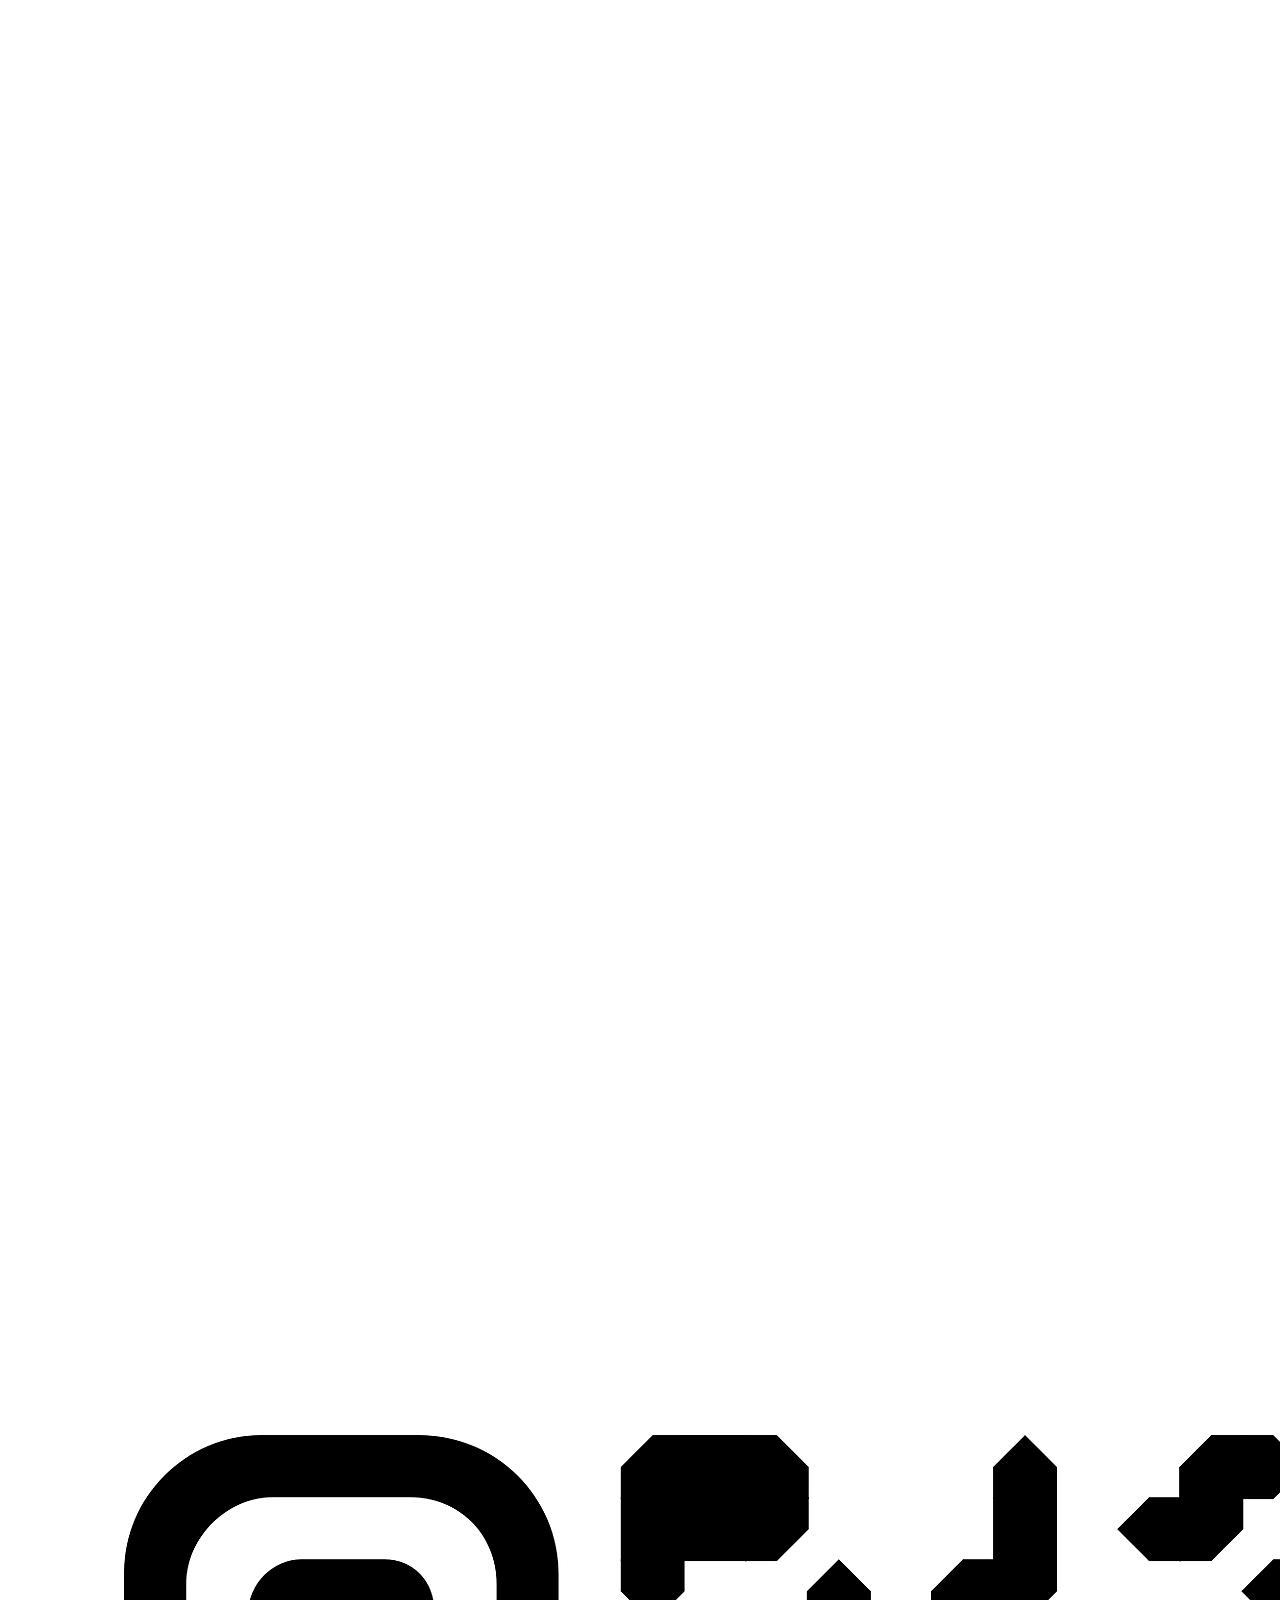
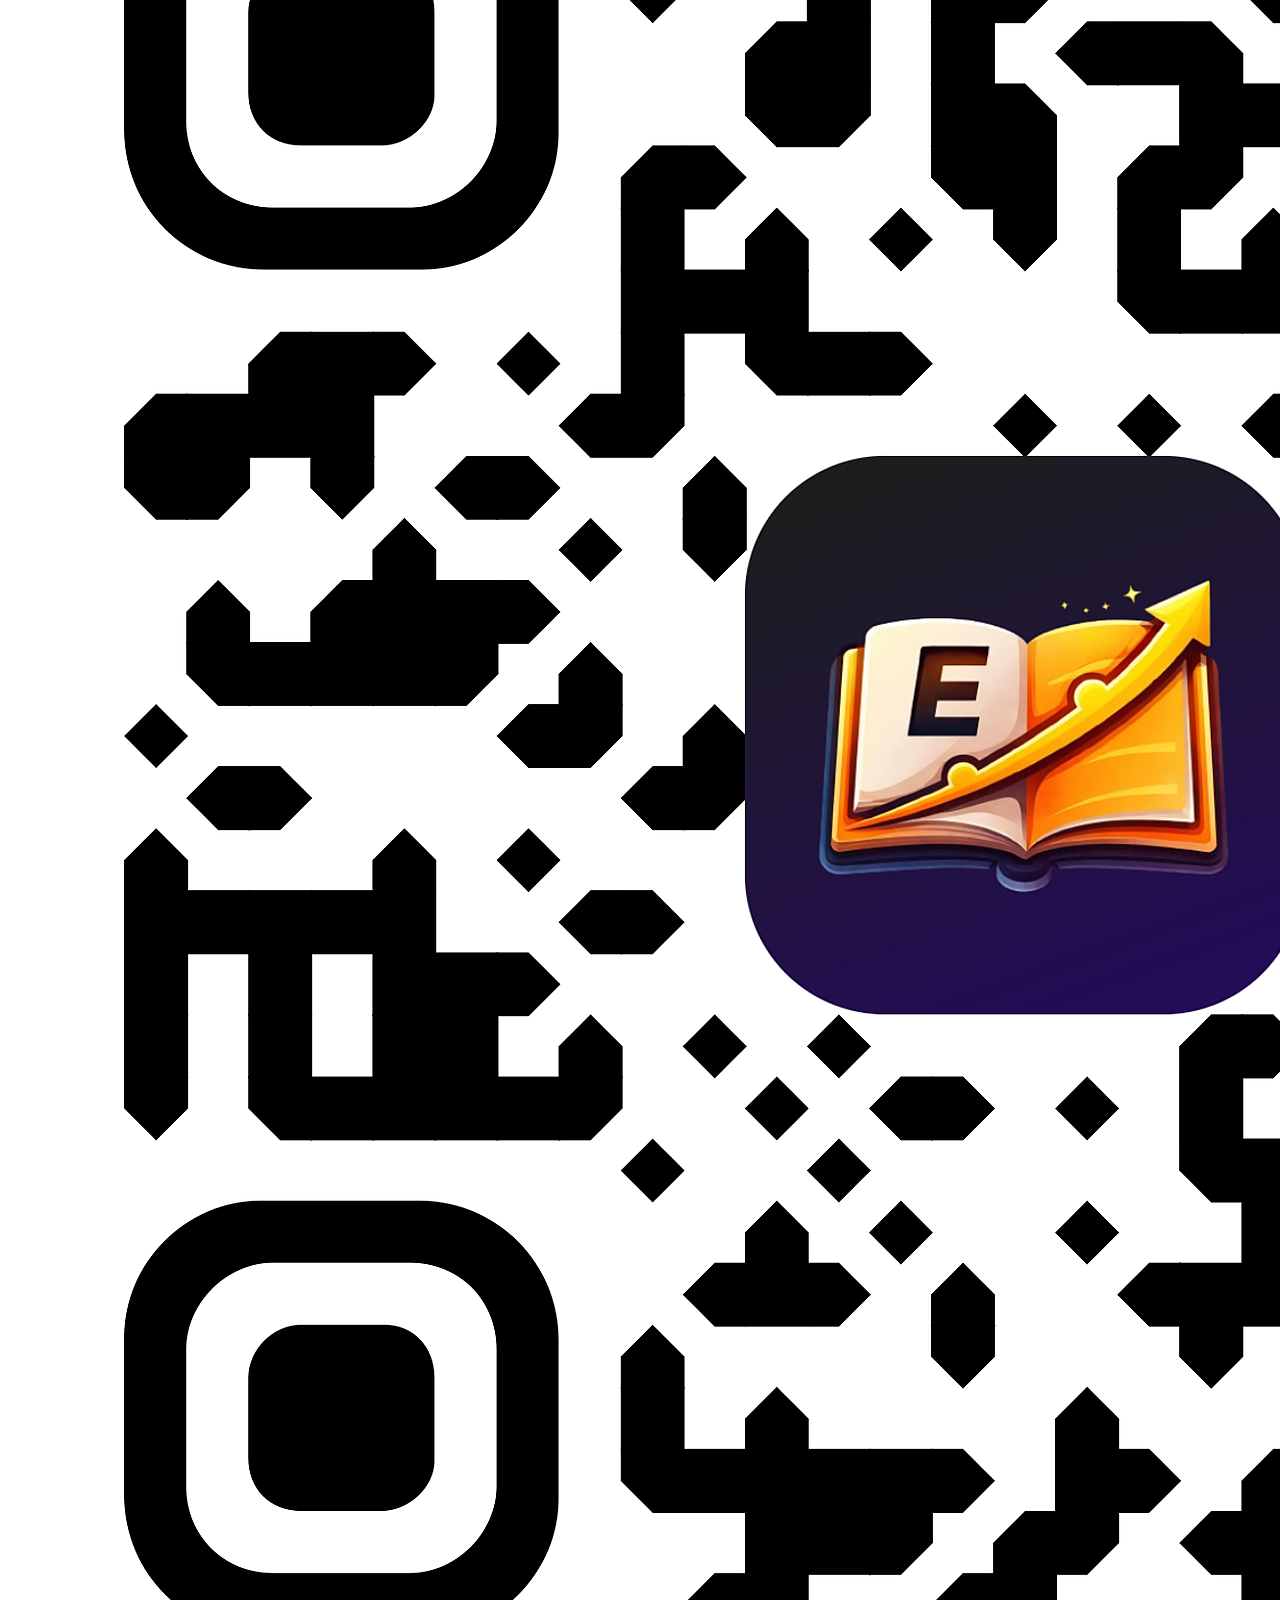
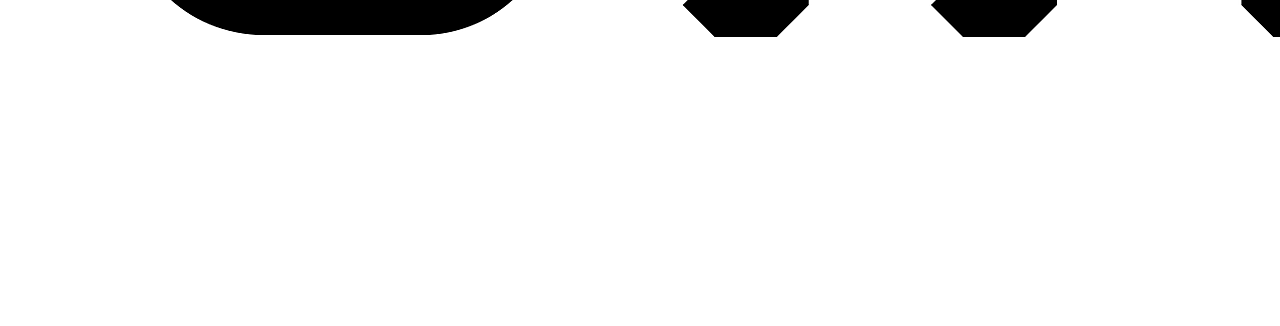
==== download.html @ f4d6fc3e "Add files via upload" ====
<!DOCTYPE html>
<html lang="ar" dir="rtl">
<head>
  <meta charset="UTF-8">
  <meta name="viewport" content="width=device-width, initial-scale=1.0">

  <title>تحميل Langhub | منصة اللغة</title>

  <meta name="description" content="حمّل تطبيق Langhub لتعلم الإنجليزية عبر كورسات متخصصة ومسار ذكي ومحادثة صوتية مع الذكاء الاصطناعي.">

  <link rel="icon" href="assets/images/favicon.ico">

  <link rel="preconnect" href="https://fonts.googleapis.com">
  <link rel="preconnect" href="https://fonts.gstatic.com" crossorigin>
  <link href="https://fonts.googleapis.com/css2?family=Cairo:wght@400;500;600;700;800;900&display=swap" rel="stylesheet">

  <link rel="stylesheet" href="https://cdnjs.cloudflare.com/ajax/libs/font-awesome/6.5.1/css/all.min.css">
  <link rel="stylesheet" href="assets/css/style.css">
  <link rel="stylesheet" href="assets/css/responsive.css">
</head>
<body>

  <header class="navbar" id="navbar">
    <div class="container nav-container">
      <a href="index.html" class="logo" aria-label="Langhub">
        <img src="assets/images/logo.png" alt="شعار Langhub">
        <span>Langhub</span>
      </a>

      <nav aria-label="قائمة التحميل">
        <ul class="nav-menu" id="nav-menu">
          <li><a href="index.html" class="nav-link">الرئيسية</a></li>
          <li><a href="index.html#features" class="nav-link">الميزات</a></li>
          <li><a href="index.html#courses" class="nav-link">الكورسات</a></li>
          <li><a href="download.html" class="nav-link active">تحميل</a></li>
          <li><a href="index.html#contact" class="nav-link">اتصل بنا</a></li>
        </ul>
      </nav>

      <div class="hamburger" id="hamburger" aria-label="فتح القائمة" role="button" tabindex="0">
        <span class="bar"></span>
        <span class="bar"></span>
        <span class="bar"></span>
      </div>
    </div>
  </header>

  <div class="theme-switch-wrapper">
    <label class="theme-switch" for="theme-toggle" aria-label="تبديل الوضع الليلي والنهاري">
      <input type="checkbox" id="theme-toggle">
      <span class="slider">
        <i class="fas fa-sun"></i>
        <i class="fas fa-moon"></i>
      </span>
    </label>
  </div>

  <main class="download-page">
    <section class="download-hero">
      <div class="container">
        <div class="section-header">
          <h2>تحميل تطبيق Langhub</h2>
          <p>اختر نظام التشغيل الخاص بك للبدء</p>
        </div>

        <div class="download-app-screenshot">
          <img src="assets/images/app-screenshot.png" alt="لقطة شاشة من تطبيق Langhub">
        </div>

        <div class="download-buttons">
          <a href="#" class="download-btn google-play" aria-label="تحميل من Google Play">
            <i class="fab fa-google-play"></i>
            <span class="btn-text">
              <span>GET IT ON</span>
              <strong>Google Play</strong>
            </span>
          </a>

          <button class="download-btn app-store" type="button" data-open-modal="#app-store-modal" aria-label="تحميل من App Store">
            <i class="fab fa-apple"></i>
            <span class="btn-text">
              <span>Download on the</span>
              <strong>App Store</strong>
            </span>
          </button>

          <a href="assets/files/langhub.apk" class="download-btn direct" download aria-label="تحميل مباشر">
            <i class="fas fa-download"></i>
            <span class="btn-text">
              <span>تحميل مباشر</span>
              <strong>APK File</strong>
            </span>
          </a>
        </div>

        <div class="qr-code">
          <img src="assets/images/qrcode.png" alt="امسح الباركود لفتح هذه الصفحة على هاتفك">
        </div>
      </div>
    </section>
  </main>

  <footer class="footer footer-simple">
    <div class="container">
      <div class="footer-bottom">
        © <span id="year">2026</span> Langhub | منصة اللغة. جميع الحقوق محفوظة
      </div>
    </div>
  </footer>

  <!-- Modal App Store -->
  <div class="modal" id="app-store-modal" aria-hidden="true">
    <div class="modal-backdrop" data-close-modal></div>

    <div class="modal-card">
      <button class="modal-close" type="button" data-close-modal aria-label="إغلاق">
        <i class="fas fa-xmark"></i>
      </button>

      <h3>قريبًا على App Store</h3>
      <p>نحن نعمل بجد لتوفير نسخة لأجهزة iOS.</p>

      <button class="btn btn-primary" type="button" data-close-modal>
        حسنًا
      </button>
    </div>
  </div>

  <div id="toast" class="toast" aria-live="polite"></div>

  <script src="assets/js/main.js"></script>
</body>
</html>
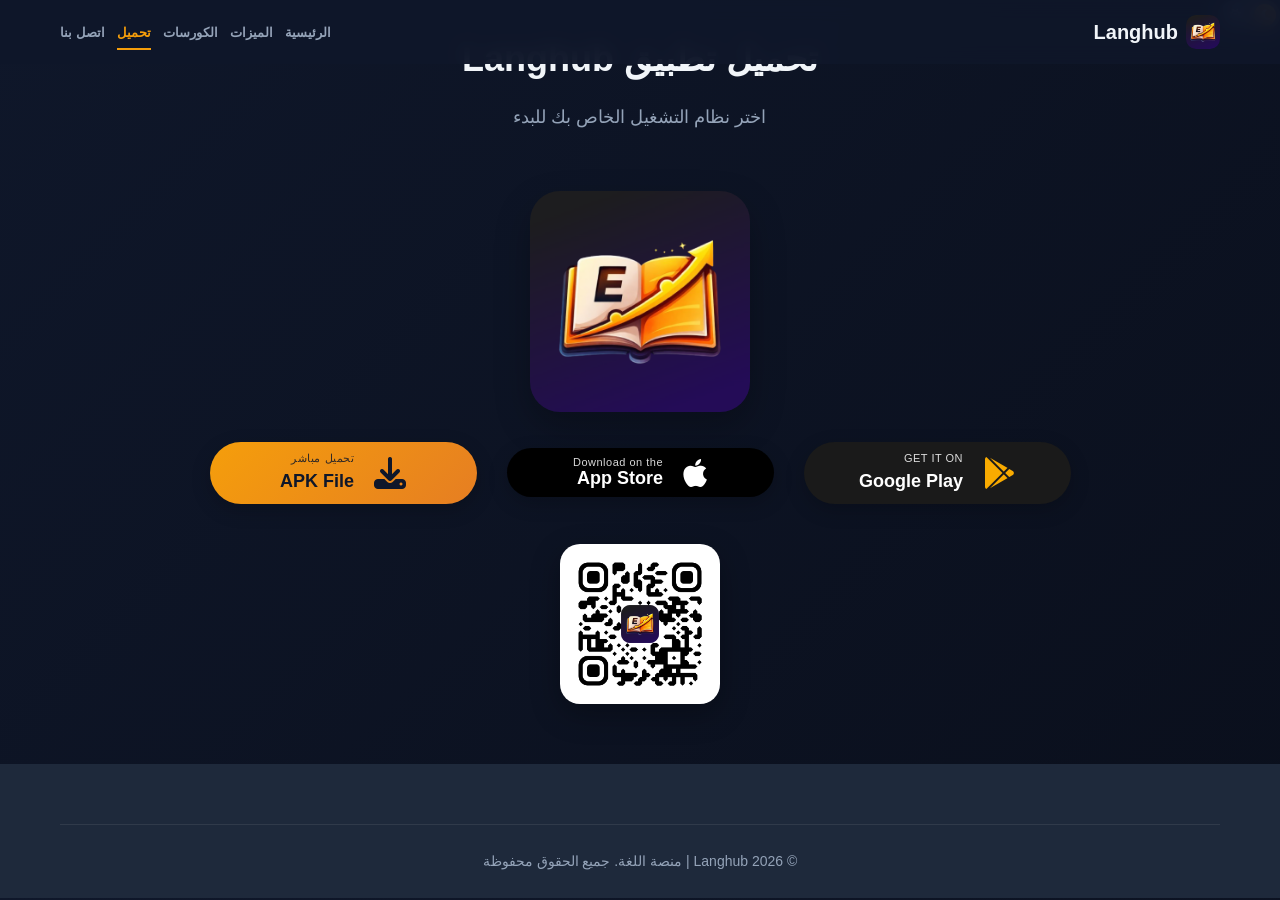
==== commit 94d35f37: "Update download.html" ====
--- a/download.html
+++ b/download.html
@@ -15,8 +15,8 @@
   <link href="https://fonts.googleapis.com/css2?family=Cairo:wght@400;500;600;700;800;900&display=swap" rel="stylesheet">
 
   <link rel="stylesheet" href="https://cdnjs.cloudflare.com/ajax/libs/font-awesome/6.5.1/css/all.min.css">
-  <link rel="stylesheet" href="assets/css/style.css">
-  <link rel="stylesheet" href="assets/css/responsive.css">
+  <link rel="stylesheet" href="assets/CSS/style.css">
+  <link rel="stylesheet" href="assets/CSS/responsive.css">
 </head>
 <body>
 
@@ -128,6 +128,6 @@
 
   <div id="toast" class="toast" aria-live="polite"></div>
 
-  <script src="assets/js/main.js"></script>
+  <script src="assets/JS/main.js"></script>
 </body>
-</html>+</html>
--- a/assets/CSS/style.css
+++ b/assets/CSS/style.css
@@ -0,0 +1,2493 @@
+/* ==========================================
+Reset
+========================================== */
+*,
+*::before,
+*::after {
+  margin: 0;
+  padding: 0;
+  box-sizing: border-box;
+}
+
+html {
+scroll-behavior: smooth;
+overflow-x: hidden;
+overflow-x: clip;
+}
+
+:root {
+  --primary: #f59e0b;
+  --primary-dark: #e67e22;
+  --primary-light: rgba(245, 158, 11, 0.15);
+  --primary-glow: rgba(245, 158, 11, 0.3);
+
+  --bg-dark: #0f172a;
+  --bg-card-dark: #1e293b;
+  --bg-light: #f8fafc;
+  --bg-card-light: #ffffff;
+
+  --text-light: #f1f5f9;
+  --text-dark: #0f172a;
+  --text-gray-dark: #94a3b8;
+  --text-gray-light: #64748b;
+
+  --border-dark: rgba(245, 158, 11, 0.25);
+  --border-light: rgba(0, 0, 0, 0.08);
+
+  --shadow-dark: 0 10px 30px rgba(0, 0, 0, 0.3);
+  --shadow-light: 0 10px 30px rgba(0, 0, 0, 0.08);
+
+  --transition: all 0.3s cubic-bezier(0.4, 0, 0.2, 1);
+}
+
+/* ==========================================
+Keyframes
+========================================== */
+@keyframes fadeInUp {
+  from { opacity: 0; transform: translateY(30px); }
+  to { opacity: 1; transform: translateY(0); }
+}
+
+@keyframes fadeInDown {
+  from { opacity: 0; transform: translateY(-30px); }
+  to { opacity: 1; transform: translateY(0); }
+}
+
+@keyframes slideInRight {
+  from { opacity: 0; transform: translateX(-50px); }
+  to { opacity: 1; transform: translateX(0); }
+}
+
+@keyframes slideInLeft {
+  from { opacity: 0; transform: translateX(50px); }
+  to { opacity: 1; transform: translateX(0); }
+}
+
+@keyframes pulse {
+  0%, 100% { opacity: 1; }
+  50% { opacity: 0.5; }
+}
+
+@keyframes typing-cursor {
+  0%, 100% { opacity: 1; }
+  50% { opacity: 0; }
+}
+
+@keyframes scaleUp {
+  from { opacity: 0; transform: scale(0.95); }
+  to { opacity: 1; transform: scale(1); }
+}
+
+@keyframes cardHoverGlow {
+  0% { box-shadow: 0 10px 30px rgba(245, 158, 11, 0.1); }
+  50% { box-shadow: 0 20px 50px rgba(245, 158, 11, 0.2); }
+  100% { box-shadow: 0 10px 30px rgba(245, 158, 11, 0.1); }
+}
+
+@keyframes iconBounce {
+  0%, 100% { transform: translateY(0); }
+  50% { transform: translateY(-8px); }
+}
+
+@keyframes contentSlideIn {
+  from { opacity: 0; transform: translateX(20px); }
+  to { opacity: 1; transform: translateX(0); }
+}
+
+@keyframes countUp {
+  from { opacity: 0; transform: translateY(20px); }
+  to { opacity: 1; transform: translateY(0); }
+}
+
+.typing-cursor {
+  display: inline-block;
+  width: 3px;
+  height: 1.2em;
+  background-color: var(--primary);
+  margin-right: 4px;
+  animation: typing-cursor 0.7s infinite;
+}
+
+/* ==========================================
+Body
+========================================== */
+body {
+  font-family: 'Cairo', sans-serif;
+  line-height: 1.6;
+  direction: rtl;
+  background: linear-gradient(135deg, #0f172a 0%, #0a0f1c 100%);
+  color: var(--text-light);
+  overflow-x: hidden;
+  transition: var(--transition);
+}
+
+body.light-mode {
+/* كهرماني أغمق = نصوص مقروءة وأنيقة على الخلفية الفاتحة */
+--primary: #d97706;
+--primary-dark: #b45309;
+--primary-light: rgba(245, 158, 11, 0.12);
+--primary-glow: rgba(217, 119, 6, 0.22);
+
+--bg-card-dark: #ffffff;
+--text-light: #0f172a;
+--text-gray-dark: #475569;
+--border-dark: rgba(180, 83, 9, 0.15);
+--border-light: rgba(15, 23, 42, 0.08);
+--shadow-dark: 0 12px 32px rgba(15, 23, 42, 0.08);
+--shadow-light: 0 6px 18px rgba(15, 23, 42, 0.06);
+
+/* خلفية "شروق": قاعدة عاجية دافئة + هالات ضوئية ناعمة ثابتة */
+background:
+  radial-gradient(900px 480px at 88% -10%, rgba(245, 158, 11, 0.16), transparent 60%),
+  radial-gradient(760px 420px at -12% 28%, rgba(59, 130, 246, 0.10), transparent 60%),
+  radial-gradient(1000px 620px at 50% 112%, rgba(217, 119, 6, 0.10), transparent 65%),
+  linear-gradient(135deg, #fdfcf7 0%, #f6f1e8 100%);
+background-attachment: fixed;
+}
+
+img {
+  max-width: 100%;
+  display: block;
+}
+
+a {
+  color: inherit;
+  text-decoration: none;
+}
+
+button,
+input,
+textarea {
+  font-family: inherit;
+}
+
+section[id] {
+ scroll-margin-top: -17px;
+}
+
+.container {
+  max-width: 1200px;
+  margin: 0 auto;
+  padding: 0 20px;
+}
+
+/* ==========================================
+Navbar
+========================================== */
+.navbar {
+position: fixed;
+top: 0;
+left: 0;
+right: 0;
+width: 100%;
+  background: rgba(15, 23, 42, 0.95);
+  backdrop-filter: blur(10px);
+  z-index: 1000;
+  padding: 15px 0;
+  transition: var(--transition);
+  animation: fadeInDown 0.6s ease-out;
+}
+
+body.light-mode .navbar {
+  background: rgba(255, 255, 255, 0.92);
+  box-shadow: 0 8px 24px rgba(0, 0, 0, 0.06);
+}
+
+.navbar.scrolled {
+  padding: 10px 0;
+  background: rgba(15, 23, 42, 0.98);
+  box-shadow: 0 8px 24px rgba(0, 0, 0, 0.12);
+}
+
+body.light-mode .navbar.scrolled {
+  background: rgba(255, 255, 255, 0.97);
+}
+
+.nav-container {
+  display: flex;
+  justify-content: space-between;
+  align-items: center;
+  gap: 20px;
+}
+
+.logo {
+  font-size: 24px;
+  font-weight: 700;
+  cursor: pointer;
+  display: flex;
+  align-items: center;
+  gap: 8px;
+}
+
+.logo img {
+  height: 40px;
+  width: auto;
+  vertical-align: middle;
+  border-radius: 10px;
+}
+
+.logo span {
+  color: var(--text-light);
+}
+
+.nav-menu {
+  display: flex;
+  gap: 18px;
+  list-style: none;
+  align-items: center;
+}
+
+.nav-link {
+  color: var(--text-gray-dark);
+  text-decoration: none;
+  transition: var(--transition);
+  font-weight: 600;
+  font-size: 15px;
+  position: relative;
+  padding: 5px 0;
+}
+
+.nav-link::after {
+  content: '';
+  position: absolute;
+  bottom: -5px;
+  right: 0;
+  width: 0;
+  height: 2px;
+  background: var(--primary);
+  transition: var(--transition);
+}
+
+.nav-link:hover::after,
+.nav-link.active::after {
+  width: 100%;
+}
+
+.nav-link:hover,
+.nav-link.active {
+  color: var(--primary);
+}
+
+.hamburger {
+display: none;
+cursor: pointer;
+flex-shrink: 0;
+position: relative;
+z-index: 1001;
+}
+
+.bar {
+  display: block;
+  width: 25px;
+  height: 3px;
+  margin: 5px auto;
+  transition: var(--transition);
+  background-color: var(--text-light);
+  border-radius: 999px;
+}
+
+body.light-mode .hamburger .bar {
+  background-color: var(--text-dark);
+}
+
+.hamburger.active .bar:nth-child(1) {
+  transform: rotate(45deg) translate(5px, 6px);
+}
+
+.hamburger.active .bar:nth-child(2) {
+  opacity: 0;
+}
+
+.hamburger.active .bar:nth-child(3) {
+  transform: rotate(-45deg) translate(5px, -6px);
+}
+
+/* ==========================================
+Theme switch (ثابت لا ينضغط على الشاشات الضيقة)
+========================================== */
+.theme-switch-wrapper {
+  display: flex;
+  align-items: center;
+  flex-shrink: 0;              /* ✅ لا ينضغط داخل شريط التنقل */
+}
+.theme-switch {
+  display: inline-block;
+  height: 30px;
+  position: relative;
+  width: 60px;
+  flex-shrink: 0;              /* ✅ سرّ إصلاح المشكلة على بعض الهواتف */
+}
+.theme-switch input {
+  display: none;
+}
+.slider {
+  position: absolute;
+  top: 0;
+  left: 0;
+  right: 0;
+  bottom: 0;
+  background-color: #334155;
+  border-radius: 30px;
+  cursor: pointer;
+  transition: background-color 0.4s;
+}
+body.light-mode .slider {
+  background-color: #cbd5e1;
+}
+.slider i {
+  position: absolute;
+  top: 50%;
+  transform: translate(-50%, -50%);
+  font-size: 12px;
+  z-index: 1;
+  color: #f1f5f9;
+  transition: color 0.4s;
+}
+body.light-mode .slider i {
+  color: #0f172a;
+}
+/* الشمس يسار والهلال يمين (مواضع فيزيائية ثابتة) */
+.slider .fa-sun  { left: 15px; }
+.slider .fa-moon { left: 45px; }
+/* الدائرة البرتقالية: افتراضياً فوق الهلال = الوضع الليلي */
+.slider:before {
+  content: "";
+  position: absolute;
+  top: 4px;
+  left: 34px;
+  width: 22px;
+  height: 22px;
+  background-color: var(--primary);
+  border-radius: 50%;
+  z-index: 0;
+  transition: transform 0.4s;
+}
+/* الوضع النهاري (checked): تتحرك الدائرة لتتمركز فوق الشمس */
+input:checked + .slider:before {
+  transform: translateX(-30px);
+}
+
+/* ==========================================
+Buttons
+========================================== */
+.btn {
+  padding: 14px 32px;
+  border-radius: 50px;
+  text-decoration: none;
+  font-weight: 700;
+  transition: var(--transition);
+  display: inline-flex;
+  align-items: center;
+  justify-content: center;
+  gap: 10px;
+  font-size: 16px;
+  cursor: pointer;
+  border: none;
+  animation: scaleUp 0.6s ease-out;
+}
+
+.btn-primary {
+  background: var(--primary);
+  color: #0f172a;
+  box-shadow: 0 4px 15px var(--primary-glow);
+}
+
+.btn-primary:hover {
+  background: var(--primary-dark);
+  transform: translateY(-3px);
+  box-shadow: 0 8px 25px var(--primary-glow);
+}
+
+.btn-primary:active {
+  transform: scale(0.98);
+}
+
+.btn-outline {
+  border: 2px solid var(--primary);
+  color: var(--primary);
+  background: transparent;
+}
+
+.btn-outline:hover {
+  background: var(--primary);
+  color: #0f172a;
+  transform: translateY(-3px);
+}
+
+.btn-outline:active {
+  transform: scale(0.98);
+}
+
+.section-cta {
+  text-align: center;
+  margin-top: 35px;
+}
+
+/* ==========================================
+Hero
+========================================== */
+.hero {
+  min-height: 100vh;
+  display: flex;
+  align-items: center;
+  padding-top: 80px;
+}
+
+.hero-content {
+  display: grid;
+  grid-template-columns: 1fr 1fr;
+  gap: 60px;
+  align-items: center;
+}
+
+.hero-title {
+  font-size: 48px;
+  font-weight: 800;
+  margin-bottom: 20px;
+  line-height: 1.3;
+  min-height: 120px;
+  visibility: hidden;
+}
+
+.hero-title.typing-started {
+  visibility: visible;
+}
+
+.highlight {
+  color: var(--primary);
+  position: relative;
+  display: inline-block;
+}
+
+.highlight::after {
+  content: '';
+  position: absolute;
+  bottom: 5px;
+  right: 0;
+  width: 100%;
+  height: 8px;
+  background: var(--primary-light);
+  z-index: -1;
+  border-radius: 10px;
+}
+
+.hero-description {
+  font-size: 18px;
+  color: var(--text-gray-dark);
+  line-height: 1.8;
+  animation: slideInRight 0.8s ease-out 0.1s both;
+}
+
+.hero-buttons {
+  display: flex;
+  gap: 20px;
+  margin: 30px 0 40px;
+  animation: slideInRight 0.8s ease-out 0.2s both;
+}
+
+.hero-stats {
+  display: flex;
+  gap: 40px;
+  animation: fadeInUp 0.8s ease-out 0.3s both;
+}
+
+.stat {
+  text-align: center;
+  animation: fadeInUp 0.6s ease-out backwards;
+}
+
+.stat:nth-child(1) { animation-delay: 0.4s; }
+.stat:nth-child(2) { animation-delay: 0.5s; }
+.stat:nth-child(3) { animation-delay: 0.6s; }
+
+.stat-number {
+  font-size: 32px;
+  font-weight: 800;
+  color: var(--primary);
+}
+
+.stat-label {
+  font-size: 14px;
+  color: var(--text-gray-dark);
+}
+
+/* صور الهيرو - نفس المقاسات القديمة */
+.hero-images-container {
+  display: flex;
+  flex-direction: column;
+  align-items: center;
+  gap: 25px;
+}
+
+.hero-main-image {
+  max-width: 50%;
+  height: auto;
+  border-radius: 30px;
+  box-shadow: 0 20px 40px rgba(0, 0, 0, 0.3);
+  transition: var(--transition);
+  margin-right: 29%;
+  animation: slideInLeft 0.8s ease-out;
+}
+
+.hero-main-image:hover {
+  transform: translateY(-8px) scale(1.02);
+}
+
+.app-screenshot-feature {
+  text-align: center;
+  width: 100%;
+  margin-top: 20px;
+}
+
+.app-screenshot-feature img {
+  max-width: 30%;
+  height: auto;
+  margin: 0 auto;
+  border-radius: 25px;
+  box-shadow: 0 15px 35px rgba(0, 0, 0, 0.25);
+  transition: var(--transition);
+}
+
+.app-screenshot-feature img:hover {
+  transform: scale(1.05);
+}
+
+/* ==========================================
+Section headers
+========================================== */
+.section-header {
+  text-align: center;
+  margin-bottom: 60px;
+  animation: fadeInDown 0.8s ease-out;
+}
+
+.section-header h2 {
+  font-size: 36px;
+  font-weight: 700;
+  margin-bottom: 15px;
+}
+
+.section-header p {
+  font-size: 18px;
+  color: var(--text-gray-dark);
+}
+
+/* ==========================================
+Features
+========================================== */
+.features,
+.courses,
+.smart-path,
+.ai-speaking,
+.notifications,
+.gallery,
+.contact {
+  padding: 80px 0;
+}
+
+.features-grid {
+  display: grid;
+  grid-template-columns: repeat(3, 1fr);
+  gap: 20px;
+}
+
+.feature-card {
+  background: var(--bg-card-dark);
+  border-radius: 24px;
+  padding: 25px 15px;
+  text-align: center;
+  transition: var(--transition);
+  border: 1px solid var(--border-dark);
+  position: relative;
+  overflow: hidden;
+}
+
+.feature-card::before {
+  content: '';
+  position: absolute;
+  top: 0;
+  right: -100%;
+  width: 100%;
+  height: 100%;
+  background: linear-gradient(90deg, transparent, rgba(245, 158, 11, 0.1), transparent);
+  transition: right 0.6s ease;
+}
+
+.feature-card:hover::before {
+  right: 100%;
+}
+
+.feature-card:hover {
+  transform: translateY(-10px);
+  border-color: var(--primary);
+  box-shadow: 0 20px 40px rgba(245, 158, 11, 0.15);
+  animation: cardHoverGlow 0.8s ease-in-out;
+}
+
+.feature-card:hover .feature-icon i {
+  transform: scale(1.15) rotate(-10deg);
+  animation: iconBounce 0.6s ease-in-out;
+}
+
+.feature-card:hover h3 {
+  color: var(--primary);
+  animation: contentSlideIn 0.4s ease;
+}
+
+.feature-card:hover p {
+  animation: contentSlideIn 0.4s ease 0.1s both;
+}
+
+.feature-icon {
+  width: 65px;
+  height: 65px;
+  background: var(--primary-light);
+  border-radius: 50%;
+  display: flex;
+  align-items: center;
+  justify-content: center;
+  margin: 0 auto 15px;
+}
+
+.feature-icon i {
+  font-size: 32px;
+  color: var(--primary);
+  transition: var(--transition);
+}
+
+.feature-card h3 {
+  font-size: 18px;
+  margin-bottom: 10px;
+}
+
+.feature-card p {
+  color: var(--text-gray-dark);
+  line-height: 1.7;
+}
+
+/* ==========================================
+Courses
+========================================== */
+.courses-grid {
+  display: grid;
+  grid-template-columns: repeat(3, 1fr);
+  gap: 22px;
+}
+
+.course-card {
+  background: var(--bg-card-dark);
+  border-radius: 24px;
+  padding: 25px 18px;
+  text-align: center;
+  transition: var(--transition);
+  border: 1px solid var(--border-dark);
+  position: relative;
+  overflow: hidden;
+  display: flex;
+  flex-direction: column;
+}
+
+.course-card::before {
+  content: '';
+  position: absolute;
+  top: 0;
+  right: -100%;
+  width: 100%;
+  height: 100%;
+  background: linear-gradient(90deg, transparent, rgba(245, 158, 11, 0.1), transparent);
+  transition: right 0.6s ease;
+}
+
+.course-card:hover::before {
+  right: 100%;
+}
+
+.course-card:hover {
+  transform: translateY(-10px);
+  border-color: var(--primary);
+  box-shadow: 0 20px 40px rgba(245, 158, 11, 0.15);
+  animation: cardHoverGlow 0.8s ease-in-out;
+}
+
+.course-icon {
+  width: 70px;
+  height: 70px;
+  margin: 0 auto 16px;
+  display: flex;
+  align-items: center;
+  justify-content: center;
+  background: var(--primary-light);
+  border-radius: 50%;
+}
+
+.course-icon i {
+  font-size: 30px;
+  color: var(--primary);
+}
+
+.course-card h3 {
+  font-size: 19px;
+  margin-bottom: 10px;
+}
+
+.course-card > p {
+  color: var(--text-gray-dark);
+  line-height: 1.7;
+  margin-bottom: 16px;
+}
+
+.course-levels {
+  list-style: none;
+  margin: 0 0 18px;
+  display: grid;
+  gap: 8px;
+  text-align: right;
+}
+
+.course-levels li {
+  color: var(--text-gray-dark);
+  font-size: 14px;
+  display: flex;
+  gap: 8px;
+  align-items: center;
+}
+
+.course-levels i {
+  color: var(--primary);
+  font-size: 13px;
+}
+
+.course-card .btn {
+  margin-top: auto;
+  width: 100%;
+}
+
+/* ==========================================
+Smart path
+========================================== */
+.smart-path-grid {
+  display: grid;
+  grid-template-columns: repeat(4, 1fr);
+  gap: 22px;
+}
+
+.smart-path-card {
+  background: var(--bg-card-dark);
+  border-radius: 24px;
+  padding: 28px 18px;
+  text-align: center;
+  transition: var(--transition);
+  border: 1px solid var(--border-dark);
+  position: relative;
+  overflow: hidden;
+}
+
+.smart-path-card::before {
+  content: '';
+  position: absolute;
+  top: 0;
+  right: -100%;
+  width: 100%;
+  height: 100%;
+  background: linear-gradient(90deg, transparent, rgba(245, 158, 11, 0.1), transparent);
+  transition: right 0.6s ease;
+}
+
+.smart-path-card:hover::before {
+  right: 100%;
+}
+
+.smart-path-card:hover {
+  transform: translateY(-8px);
+  border-color: var(--primary);
+  box-shadow: 0 18px 35px rgba(245, 158, 11, 0.12);
+}
+
+.smart-path-card i {
+  font-size: 42px;
+  color: var(--primary);
+  margin-bottom: 16px;
+  display: inline-block;
+}
+
+.smart-path-card h3 {
+  font-size: 18px;
+  margin-bottom: 10px;
+}
+
+.smart-path-card p {
+  color: var(--text-gray-dark);
+  line-height: 1.7;
+}
+
+/* ==========================================
+AI Phone Chat - بشكل هاتف حقيقي
+========================================== */
+.ai-phone {
+  width: 375px;
+  max-width: 100%;
+  height: 760px;
+  margin: 0 auto;
+  background: #0b1220;
+  border: 10px solid #1e293b;
+  border-radius: 44px;
+  overflow: hidden;
+  box-shadow: 0 25px 60px rgba(0, 0, 0, 0.45);
+  display: flex;
+  flex-direction: column;
+}
+
+.ai-phone-notch {
+  width: 130px;
+  height: 20px;
+  background: #1e293b;
+  border-radius: 0 0 14px 14px;
+  margin: 0 auto;
+  flex-shrink: 0;
+}
+
+.ai-phone-header {
+  display: flex;
+  align-items: center;
+  justify-content: space-between;
+  padding: 12px 18px;
+  background: #0b1220;
+  border-bottom: 1px solid rgba(255, 255, 255, 0.06);
+  color: #f1f5f9;
+}
+
+.ai-phone-header h3 {
+  font-size: 17px;
+}
+
+.ai-back,
+.ai-call {
+  color: var(--primary);
+  font-size: 17px;
+}
+
+.ai-topics {
+  padding: 12px 14px 4px;
+  background: #0b1220;
+}
+
+.ai-topics-label {
+  color: #94a3b8;
+  font-size: 12px;
+  display: block;
+  margin-bottom: 8px;
+}
+
+.ai-topics-list {
+  display: flex;
+  gap: 8px;
+  overflow-x: auto;
+  padding-bottom: 10px;
+}
+
+.ai-topics-list::-webkit-scrollbar {
+  height: 4px;
+}
+
+.ai-topic-btn {
+  flex-shrink: 0;
+  border: 1px solid rgba(245, 158, 11, 0.4);
+  background: rgba(245, 158, 11, 0.08);
+  color: var(--primary);
+  border-radius: 999px;
+  padding: 7px 14px;
+  font-size: 12px;
+  cursor: pointer;
+  transition: var(--transition);
+}
+
+.ai-topic-btn:hover,
+.ai-topic-btn.active {
+  background: var(--primary);
+  color: #0f172a;
+}
+
+.ai-chat {
+  flex: 1;
+  overflow-y: auto;
+  padding: 16px 12px;
+  display: flex;
+  flex-direction: column;
+  gap: 14px;
+  background: #0b1220;
+}
+
+.ai-chat::-webkit-scrollbar {
+  width: 5px;
+}
+
+.ai-chat::-webkit-scrollbar-thumb {
+  background: rgba(245, 158, 11, 0.4);
+  border-radius: 10px;
+}
+
+.ai-placeholder {
+  align-self: center;
+  margin: auto;
+  color: #64748b;
+  font-size: 13px;
+  background: #101a2c;
+  padding: 10px 18px;
+  border-radius: 999px;
+  text-align: center;
+}
+
+.task-banner {
+  align-self: stretch;
+  background: #101a2c;
+  border: 1px dashed rgba(245, 158, 11, 0.5);
+  border-radius: 16px;
+  padding: 12px 14px;
+  color: #f1f5f9;
+  font-size: 13px;
+  line-height: 1.8;
+  display: flex;
+  gap: 8px;
+  align-items: flex-start;
+  animation: fadeInUp 0.4s ease-out;
+}
+
+.task-banner i {
+  color: var(--primary);
+  margin-top: 3px;
+}
+
+.listening-bubble {
+  align-self: flex-start;
+  background: rgba(239, 68, 68, 0.12);
+  border: 1px solid rgba(239, 68, 68, 0.4);
+  color: #fca5a5;
+  border-radius: 999px;
+  padding: 8px 16px;
+  font-size: 12px;
+  display: flex;
+  gap: 8px;
+  align-items: center;
+  animation: fadeInUp 0.3s ease-out;
+}
+
+.listening-bubble i {
+  color: #ef4444;
+  animation: pulse 1s infinite;
+}
+
+.chat-bubble {
+  max-width: 88%;
+  border-radius: 18px;
+  padding: 14px 16px;
+  line-height: 1.7;
+  animation: fadeInUp 0.4s ease-out;
+}
+
+.user-bubble {
+  align-self: flex-start;
+  background: var(--primary);
+  color: #0f172a;
+  border-top-right-radius: 6px;
+}
+
+.user-bubble .en {
+  direction: ltr;
+  text-align: left;
+  font-weight: 600;
+}
+
+.user-bubble .ar {
+  color: rgba(15, 23, 42, 0.75);
+  font-size: 13px;
+  margin-top: 6px;
+}
+
+.ai-bubble {
+  align-self: flex-end;
+  background: #1e293b;
+  color: #f1f5f9;
+  border-top-left-radius: 6px;
+}
+
+.ai-bubble .en {
+  direction: ltr;
+  text-align: left;
+}
+
+.ai-bubble .ar {
+  color: #94a3b8;
+  font-size: 13px;
+  margin-top: 6px;
+}
+
+.bubble-speak {
+  margin-top: 10px;
+  border: none;
+  background: rgba(255, 255, 255, 0.08);
+  color: var(--primary);
+  width: 32px;
+  height: 32px;
+  border-radius: 50%;
+  cursor: pointer;
+  transition: var(--transition);
+}
+
+.bubble-speak:hover {
+  background: var(--primary);
+  color: #0f172a;
+}
+
+.ai-suggestion {
+  margin-top: 10px;
+  background: #0b1220;
+  border-radius: 12px;
+  padding: 8px 12px;
+  font-size: 12px;
+  color: #facc15;
+  cursor: pointer;
+  direction: ltr;
+  text-align: left;
+  transition: var(--transition);
+}
+
+.ai-suggestion:hover {
+  background: #16233a;
+}
+
+.eval-card {
+  align-self: stretch;
+  background: #101a2c;
+  border: 1px solid rgba(245, 158, 11, 0.35);
+  border-radius: 18px;
+  padding: 16px;
+  color: #f1f5f9;
+  animation: fadeInUp 0.4s ease-out;
+}
+
+.eval-title {
+  color: var(--primary);
+  font-weight: 800;
+  margin-bottom: 14px;
+  display: flex;
+  gap: 8px;
+  align-items: center;
+}
+
+.eval-metrics {
+  display: grid;
+  grid-template-columns: repeat(4, 1fr);
+  gap: 8px;
+  text-align: center;
+  margin-bottom: 14px;
+}
+
+.m-label {
+  display: block;
+  color: #94a3b8;
+  font-size: 12px;
+  margin-bottom: 4px;
+}
+
+.m-value {
+  color: #4ade80;
+  font-weight: 800;
+}
+
+.eval-block h4 {
+  margin: 12px 0 6px;
+  font-size: 14px;
+}
+
+.eval-block p {
+  color: #cbd5e1;
+  font-size: 13px;
+  line-height: 1.8;
+}
+
+.eval-block ul {
+  list-style: none;
+  padding: 0;
+  margin: 4px 0 0;
+}
+
+.eval-notes li {
+  color: #cbd5e1;
+  direction: rtl;
+  text-align: right;
+  font-size: 13px;
+  line-height: 1.8;
+}
+
+.eval-notes li::before {
+  content: '• ';
+  color: var(--primary);
+}
+
+.eval-alts li {
+  color: var(--primary);
+  direction: ltr;
+  text-align: left;
+  font-size: 13px;
+  line-height: 1.8;
+}
+
+.eval-alts li::before {
+  content: '• ';
+}
+
+.eval-corrected {
+  direction: ltr;
+  text-align: left;
+  color: #4ade80 !important;
+  font-weight: 700;
+}
+
+.pron-chips {
+  display: flex;
+  flex-wrap: wrap;
+  gap: 8px;
+  margin-top: 6px;
+  direction: ltr;
+  justify-content: flex-start;
+}
+
+.pron-chip {
+  border: 1px solid rgba(74, 222, 128, 0.5);
+  color: #4ade80;
+  border-radius: 999px;
+  padding: 4px 14px;
+  font-size: 12px;
+  text-align: center;
+  direction: ltr;
+}
+
+.pron-chip small {
+  display: block;
+  font-size: 10px;
+}
+
+.ai-input-bar {
+  display: flex;
+  align-items: center;
+  gap: 10px;
+  padding: 17px 14px;
+  margin: -12px;
+  background: #1e293b;
+  border-top: 1px solid rgba(255, 255, 255, 0.06);
+}
+
+.ai-input-wrap {
+  flex: 1;
+  display: flex;
+  align-items: center;
+  gap: 8px;
+  background: #0b1220;
+  border: 1px solid rgba(255, 255, 255, 0.12);
+  border-radius: 999px;
+  padding: 10px 16px;
+}
+
+.ai-input-wrap input {
+  flex: 1;
+  background: transparent;
+  border: none;
+  outline: none;
+  color: #f1f5f9;
+  font-size: 14px;
+}
+
+.ai-input-wrap input:disabled {
+  opacity: 0.5;
+}
+
+.ai-bolt {
+  color: var(--primary);
+}
+
+.ai-mic {
+  width: 46px;
+  height: 46px;
+  border-radius: 50%;
+  border: none;
+  background: #3f3a2d;
+  color: var(--primary);
+  cursor: pointer;
+  transition: var(--transition);
+  flex-shrink: 0;
+}
+
+.ai-mic:disabled {
+  opacity: 0.4;
+  cursor: not-allowed;
+}
+
+.ai-mic.recording {
+  background: #ef4444;
+  color: white;
+  animation: pulse 1s infinite;
+}
+
+.ai-send {
+  width: 52px;
+  height: 52px;
+  border-radius: 50%;
+  border: none;
+  background: var(--primary);
+  color: #0f172a;
+  cursor: pointer;
+  transition: var(--transition);
+  flex-shrink: 0;
+}
+
+.ai-send:hover:not(:disabled) {
+  background: var(--primary-dark);
+}
+
+.ai-send:disabled {
+  opacity: 0.4;
+  cursor: not-allowed;
+}
+
+.ai-send i {
+  transform: rotate(273deg);
+  font-size: 21px;
+  padding: 16px;
+}
+
+.ai-hint {
+  max-width: 560px;
+  margin: 30px auto 0;
+  text-align: center;
+  color: var(--text-gray-dark);
+  font-size: 14px;
+  line-height: 1.9;
+  background: var(--primary-light);
+  border: 1px solid var(--border-dark);
+  border-radius: 18px;
+  padding: 14px 18px;
+}
+
+.ai-hint i {
+  color: var(--primary);
+  margin-left: 6px;
+}
+
+/* ==========================================
+Notifications
+========================================== */
+.notifications-grid {
+  display: grid;
+  grid-template-columns: repeat(4, 1fr);
+  gap: 22px;
+  margin-bottom: 35px;
+}
+
+.notification-card {
+  background: var(--bg-card-dark);
+  border-radius: 24px;
+  padding: 28px 18px;
+  text-align: center;
+  transition: var(--transition);
+  border: 1px solid var(--border-dark);
+  position: relative;
+  overflow: hidden;
+}
+
+.notification-card::before {
+  content: '';
+  position: absolute;
+  top: 0;
+  right: -100%;
+  width: 100%;
+  height: 100%;
+  background: linear-gradient(90deg, transparent, rgba(245, 158, 11, 0.1), transparent);
+  transition: right 0.6s ease;
+}
+
+.notification-card:hover::before {
+  right: 100%;
+}
+
+.notification-card:hover {
+  transform: translateY(-8px);
+  border-color: var(--primary);
+  box-shadow: 0 18px 35px rgba(245, 158, 11, 0.12);
+}
+
+.notification-card i {
+  font-size: 42px;
+  color: var(--primary);
+  margin-bottom: 16px;
+  display: inline-block;
+}
+
+.notification-card h3 {
+  font-size: 18px;
+  margin-bottom: 10px;
+}
+
+.notification-card p {
+  color: var(--text-gray-dark);
+  line-height: 1.7;
+}
+
+.daily-card {
+  max-width: 760px;
+  margin: 0 auto;
+  text-align: center;
+  background: var(--bg-card-dark);
+  border: 1px solid var(--border-dark);
+  border-radius: 30px;
+  padding: 35px 25px;
+}
+
+.daily-badge {
+  display: inline-block;
+  padding: 8px 16px;
+  border-radius: 999px;
+  background: var(--primary-light);
+  color: var(--primary);
+  font-size: 13px;
+  font-weight: 800;
+  margin-bottom: 18px;
+}
+
+.daily-word {
+  font-size: 46px;
+  color: var(--primary);
+  margin-bottom: 8px;
+}
+
+.daily-word-meaning {
+  font-size: 22px;
+  color: var(--text-gray-dark);
+  margin-bottom: 22px;
+}
+
+.daily-sentence {
+  background: var(--primary-light);
+  border-radius: 20px;
+  padding: 20px;
+  margin-bottom: 24px;
+}
+
+.daily-sentence p:first-child {
+  font-size: 22px;
+  font-weight: 800;
+  margin-bottom: 8px;
+  direction: ltr;
+}
+
+.daily-sentence p:last-child {
+  color: var(--text-gray-dark);
+}
+
+/* ==========================================
+Levels - نفس الشكل القديم
+========================================== */
+.levels {
+  padding: 80px 0;
+  background: rgba(0, 0, 0, 0.3);
+}
+
+body.light-mode .levels {
+  background: rgba(255, 255, 255, 0.35);
+}
+
+.levels-container {
+  display: grid;
+  grid-template-columns: repeat(3, 1fr);
+  gap: 20px;
+}
+
+.level-card {
+  background: var(--bg-card-dark);
+  border-radius: 24px;
+  padding: 20px 15px;
+  text-align: center;
+  transition: all 0.4s cubic-bezier(0.4, 0, 0.2, 1);
+  cursor: pointer;
+  position: relative;
+  overflow: hidden;
+}
+
+.level-card::before {
+  content: '';
+  position: absolute;
+  top: 0;
+  right: 0;
+  width: 100%;
+  height: 5px;
+  background: var(--primary);
+  transition: var(--transition);
+}
+
+.level-card:hover {
+  transform: translateY(-8px);
+  box-shadow: 0 15px 35px rgba(245, 158, 11, 0.1);
+}
+
+.level-card:hover .level-icon {
+  transform: scale(1.1) rotate(10deg);
+  transition: var(--transition);
+}
+
+.level-icon {
+  font-size: 42px;
+  color: var(--primary);
+  margin-bottom: 12px;
+  transition: var(--transition);
+}
+
+.level-card h3 {
+  font-size: 18px;
+  margin-bottom: 8px;
+}
+
+.level-card p {
+  color: var(--text-gray-dark);
+}
+
+.level-progress {
+  margin-top: 20px;
+}
+
+.level-lessons-count {
+  background: var(--primary-light);
+  border-radius: 30px;
+  padding: 6px 18px;
+  display: inline-block;
+  font-size: 14px;
+  color: var(--primary);
+  font-weight: 600;
+}
+
+/* ==========================================
+Gallery
+========================================== */
+.gallery-grid {
+  display: flex;
+  justify-content: center;
+  align-items: center;
+  flex-wrap: wrap;
+  gap: 30px;
+}
+
+.gallery-item {
+  flex: 0 1 auto;
+  max-width: 17%;
+  min-width: 80px;
+}
+
+.gallery-item img {
+  width: 100%;
+  height: auto;
+  border-radius: 20px;
+  box-shadow: 0 10px 30px rgba(0, 0, 0, 0.2);
+  transition: var(--transition);
+  animation: scaleUp 0.6s ease-out;
+}
+
+.gallery-item img:hover {
+  transform: translateY(-10px) scale(1.05);
+  box-shadow: 0 15px 40px rgba(0, 0, 0, 0.3);
+}
+
+/* ==========================================
+Stats
+========================================== */
+.stats-section {
+  padding: 100px 0;
+  background: linear-gradient(135deg, var(--primary-dark), var(--primary));
+}
+
+.stats-wrapper {
+  display: grid;
+  grid-template-columns: repeat(auto-fit, minmax(200px, 1fr));
+  gap: 40px;
+  text-align: center;
+}
+
+.stats-card {
+  color: white;
+  animation: countUp 0.6s ease-out;
+}
+
+.stats-icon i {
+  font-size: 55px;
+  margin-bottom: 15px;
+  transition: var(--transition);
+}
+
+.stats-icon {
+  animation: pulse 0.6s ease-in-out 0.3s both;
+}
+
+.stats-number {
+  font-size: 48px;
+  font-weight: 800;
+  margin-bottom: 10px;
+}
+
+.stats-text {
+  font-size: 18px;
+  font-weight: 500;
+  animation: fadeInUp 0.6s ease-out 0.2s both;
+}
+
+/* ==========================================
+Download - في الوسط
+========================================== */
+.download {
+  padding: 80px 0;
+  text-align: center;
+}
+
+.download-content h2 {
+  font-size: 36px;
+  margin-bottom: 20px;
+}
+
+.download-content p {
+  font-size: 18px;
+  color: var(--text-gray-dark);
+  margin-bottom: 30px;
+}
+
+.download-app-screenshot {
+  text-align: center;
+  margin-bottom: 30px;
+}
+
+.download-app-screenshot img {
+  max-width: 19%;
+  height: auto;
+  margin: 0 auto;
+  border-radius: 30px;
+  box-shadow: 0 15px 35px rgba(0, 0, 0, 0.25);
+  transition: var(--transition);
+  animation: fadeInUp 0.8s ease-out;
+}
+
+.download-app-screenshot img:hover {
+  transform: translateY(-8px) scale(1.02);
+  box-shadow: 0 20px 45px rgba(0, 0, 0, 0.3);
+}
+
+.download-buttons {
+  display: flex;
+  justify-content: center;
+  align-items: center;
+  gap: 30px;
+  flex-wrap: wrap;
+  margin-bottom: 40px;
+}
+
+.download-btn {
+  display: flex;
+  align-items: center;
+  gap: 20px;
+  padding: 8px 28px;
+  border-radius: 60px;
+  text-decoration: none;
+  transition: all 0.3s ease;
+  font-weight: 600;
+  width: auto;
+  min-width: 267px;
+  justify-content: center;
+  box-shadow: 0 6px 20px rgba(0, 0, 0, 0.2);
+  animation: scaleUp 0.6s ease-out;
+  border: none;
+  cursor: pointer;
+}
+
+.download-btn:hover {
+  transform: translateY(-4px);
+  box-shadow: 0 12px 30px rgba(0, 0, 0, 0.25);
+}
+
+.download-btn:active {
+  transform: translateY(-1px);
+}
+
+.download-btn i {
+  font-size: 32px;
+}
+
+.btn-text {
+  display: flex;
+  flex-direction: column;
+  align-items: flex-start;
+  text-align: left;
+}
+
+.btn-text span {
+  font-size: 11px;
+  font-weight: 400;
+  opacity: 0.85;
+  letter-spacing: 0.5px;
+}
+
+.btn-text strong {
+  font-size: 18px;
+  font-weight: 700;
+}
+
+.google-play {
+  background: #1a1a1a;
+  color: white;
+}
+
+.google-play i {
+  color: #f9ab00;
+}
+
+.app-store {
+  background: #000000;
+  color: white;
+}
+
+.app-store i {
+  color: white;
+}
+
+.direct {
+  background: linear-gradient(135deg, var(--primary), var(--primary-dark));
+  color: #0f172a;
+}
+
+.direct i {
+  color: #0f172a;
+}
+
+.qr-code {
+  display: flex;
+  justify-content: center;
+}
+
+.qr-code img {
+  width: 160px;
+  height: 160px;
+  object-fit: contain;
+  border-radius: 20px;
+  background: white;
+  padding: 10px;
+  box-shadow: var(--shadow-dark);
+}
+
+/* ==========================================
+Contact
+========================================== */
+.contact-wrapper {
+  display: grid;
+  grid-template-columns: repeat(2, 1fr);
+  gap: 50px;
+}
+
+.contact-info {
+  display: grid;
+  grid-template-columns: repeat(2, 1fr);
+  gap: 20px;
+}
+
+.info-card {
+  background: var(--bg-card-dark);
+  border-radius: 20px;
+  padding: 25px;
+  text-align: center;
+  transition: var(--transition);
+  border: 1px solid var(--border-dark);
+}
+
+.info-card:hover {
+  transform: translateY(-5px);
+  border-color: var(--primary);
+}
+
+.info-card i {
+  font-size: 40px;
+  color: var(--primary);
+  margin-bottom: 15px;
+}
+
+.info-card h3 {
+  font-size: 18px;
+  margin-bottom: 8px;
+}
+
+.info-card p {
+  font-size: 14px;
+  color: var(--text-gray-dark);
+}
+
+.contact-form .form-group {
+  margin-bottom: 20px;
+}
+
+.contact-form input,
+.contact-form textarea,
+.newsletter input {
+  width: 100%;
+  padding: 15px 18px;
+  background: var(--bg-card-dark);
+  border: 1px solid var(--border-dark);
+  border-radius: 16px;
+  color: var(--text-light);
+  font-family: inherit;
+  font-size: 15px;
+  transition: var(--transition);
+}
+
+body.light-mode .contact-form input,
+body.light-mode .contact-form textarea,
+body.light-mode .newsletter input {
+  background: #ffffff;
+  color: #0f172a;
+}
+
+.contact-form input:focus,
+.contact-form textarea:focus,
+.newsletter input:focus {
+  outline: none;
+  border-color: var(--primary);
+  box-shadow: 0 0 0 3px var(--primary-light);
+}
+
+.contact-form textarea {
+  resize: vertical;
+}
+
+/* ==========================================
+Footer
+========================================== */
+.footer {
+  background: var(--bg-card-dark);
+  padding: 60px 0 25px;
+  margin-top: 60px;
+}
+
+.footer-content {
+  display: grid;
+  grid-template-columns: 2fr 1fr 1fr 1.5fr;
+  gap: 40px;
+  margin-bottom: 40px;
+}
+
+.footer-logo {
+  font-size: 24px;
+  font-weight: 700;
+  margin-bottom: 15px;
+  display: flex;
+  align-items: center;
+  gap: 8px;
+  flex-direction: row-reverse;
+  justify-content: flex-end;
+}
+
+.footer-logo img {
+  height: 35px;
+  width: auto;
+  vertical-align: middle;
+  border-radius: 8px;
+}
+
+.footer-logo span {
+  color: var(--text-light);
+}
+
+.footer-section h3 {
+  font-size: 18px;
+  margin-bottom: 20px;
+  position: relative;
+  display: inline-block;
+}
+
+.footer-section h3::after {
+  content: '';
+  position: absolute;
+  bottom: -8px;
+  right: 0;
+  width: 40px;
+  height: 3px;
+  background: var(--primary);
+  border-radius: 3px;
+}
+
+.footer-section ul {
+  list-style: none;
+}
+
+.footer-section ul li {
+  margin-bottom: 12px;
+}
+
+.footer-section ul li a {
+  color: var(--text-gray-dark);
+  text-decoration: none;
+  transition: var(--transition);
+}
+
+.footer-section ul li a:hover {
+  color: var(--primary);
+  padding-right: 5px;
+}
+
+.footer-section p {
+  color: var(--text-gray-dark);
+  line-height: 1.7;
+  margin-bottom: 15px;
+}
+
+.social-links {
+  display: flex;
+  gap: 12px;
+  margin-top: 20px;
+}
+
+.social-links a {
+  width: 38px;
+  height: 38px;
+  background: var(--primary-light);
+  border-radius: 50%;
+  display: flex;
+  align-items: center;
+  justify-content: center;
+  color: var(--primary);
+  transition: var(--transition);
+}
+
+.social-links a:hover {
+  background: var(--primary);
+  color: white;
+  transform: translateY(-3px);
+}
+
+.newsletter {
+  display: flex;
+  gap: 10px;
+}
+
+.newsletter input {
+  flex: 1;
+  padding: 12px 15px;
+  background: rgba(255, 255, 255, 0.08);
+  border: 1px solid var(--border-dark);
+  border-radius: 50px;
+}
+
+.newsletter button {
+  width: 45px;
+  height: 45px;
+  border: none;
+  background: var(--primary);
+  border-radius: 50%;
+  cursor: pointer;
+  transition: var(--transition);
+}
+
+.newsletter button:hover {
+  background: var(--primary-dark);
+  transform: scale(1.05);
+}
+
+.newsletter button i {
+  color: #0f172a;
+  font-size: 18px;
+}
+
+.footer-bottom {
+  text-align: center;
+  padding-top: 25px;
+  border-top: 1px solid rgba(255, 255, 255, 0.08);
+  font-size: 14px;
+  color: var(--text-gray-dark);
+}
+
+/* ==========================================
+Modal
+========================================== */
+.modal {
+  position: fixed;
+  inset: 0;
+  display: flex;
+  align-items: center;
+  justify-content: center;
+  opacity: 0;
+  visibility: hidden;
+  transition: var(--transition);
+  z-index: 2000;
+}
+
+.modal.open {
+  opacity: 1;
+  visibility: visible;
+}
+
+.modal-backdrop {
+  position: absolute;
+  inset: 0;
+  background: rgba(0, 0, 0, 0.65);
+  backdrop-filter: blur(4px);
+  cursor: pointer;
+}
+
+.modal-card {
+  position: relative;
+  width: min(92vw, 560px);
+  background: var(--bg-card-dark);
+  color: var(--text-light);
+  border: 1px solid var(--border-dark);
+  border-radius: 24px;
+  padding: 35px;
+  transform: translateY(25px);
+  transition: var(--transition);
+  box-shadow: var(--shadow-dark);
+  text-align: center;
+}
+
+/* محاذاة نص النوافذ المنبثقة حسب اتجاه اللغة */
+.modal-card h3,
+.modal-card p {
+  text-align: right;
+  direction: rtl;
+}
+body.lang-en .modal-card h3,
+body.lang-en .modal-card p {
+  text-align: left;
+  direction: ltr;
+}
+
+body.light-mode .modal-card {
+  background: #ffffff;
+  color: #0f172a;
+}
+
+.modal.open .modal-card {
+  transform: translateY(0);
+}
+
+.modal-large {
+  width: min(92vw, 760px);
+  max-height: 85vh;
+  overflow: auto;
+  text-align: right;
+}
+
+.modal-close {
+  position: absolute;
+  top: 18px;
+  left: 18px;
+  width: 38px;
+  height: 38px;
+  border: none;
+  border-radius: 50%;
+  background: var(--primary-light);
+  color: var(--primary);
+  cursor: pointer;
+  transition: var(--transition);
+}
+
+.modal-close:hover {
+  background: var(--primary);
+  color: #0f172a;
+}
+
+.modal-card h3 {
+  font-size: 28px;
+  margin-bottom: 15px;
+}
+
+.modal-card p {
+  color: var(--text-gray-dark);
+  margin-bottom: 20px;
+  line-height: 1.9;
+}
+
+/* ==========================================
+Quiz
+========================================== */
+.quiz-progress {
+  color: var(--primary);
+  font-weight: 800;
+  margin-bottom: 18px;
+}
+
+.quiz-question {
+  font-size: 24px;
+  margin-bottom: 20px;
+}
+
+.quiz-options {
+  display: grid;
+  gap: 12px;
+  margin-bottom: 20px;
+}
+
+.quiz-option {
+  width: 100%;
+  text-align: right;
+  padding: 15px 18px;
+  border-radius: 16px;
+  background: rgba(255, 255, 255, 0.04);
+  border: 1px solid var(--border-dark);
+  color: inherit;
+  cursor: pointer;
+  transition: var(--transition);
+}
+
+body.light-mode .quiz-option {
+  background: rgba(15, 23, 42, 0.03);
+}
+
+.quiz-option:hover {
+  border-color: var(--primary);
+  transform: translateY(-2px);
+}
+
+.quiz-option.selected {
+  background: var(--primary-light);
+  border-color: var(--primary);
+  color: var(--primary);
+  font-weight: 800;
+}
+
+.quiz-actions {
+  display: flex;
+  justify-content: flex-start;
+}
+
+.quiz-result-box {
+  line-height: 2;
+}
+
+.quiz-score {
+  font-size: 34px;
+  font-weight: 900;
+  color: var(--primary);
+  margin: 10px 0;
+}
+
+/* ==========================================
+Toast
+========================================== */
+.toast {
+  position: fixed;
+  bottom: 25px;
+  right: 50%;
+  transform: translateX(50%) translateY(20px);
+  background: #0f172a;
+  color: white;
+  padding: 14px 22px;
+  border-radius: 16px;
+  opacity: 0;
+  pointer-events: none;
+  transition: var(--transition);
+  z-index: 3000;
+  box-shadow: var(--shadow-dark);
+  border: 1px solid rgba(255, 255, 255, 0.08);
+  max-width: 90vw;
+  text-align: center;
+}
+
+body.light-mode .toast {
+  background: #ffffff;
+  color: #0f172a;
+  border: 1px solid rgba(0, 0, 0, 0.08);
+}
+
+.toast.show {
+  opacity: 1;
+  transform: translateX(50%) translateY(0);
+}
+
+.toast-success {
+  border-color: rgba(34, 197, 94, 0.35);
+}
+
+.toast-error {
+  border-color: rgba(239, 68, 68, 0.35);
+}
+
+/* ==========================================
+Selection & scrollbar
+========================================== */
+::selection {
+  background: var(--primary);
+  color: #0f172a;
+}
+
+::-webkit-scrollbar {
+  width: 8px;
+}
+
+::-webkit-scrollbar-track {
+  background: var(--bg-card-dark);
+}
+
+::-webkit-scrollbar-thumb {
+  background: var(--primary);
+  border-radius: 10px;
+}
+
+::-webkit-scrollbar-thumb:hover {
+  background: var(--primary-dark);
+}
+
+/* ==========================================
+Smart Path Showcase - المسار الذكي التفاعلي
+========================================== */
+.sp-showcase {
+display: grid;
+grid-template-columns: 1fr 1fr;
+gap: 50px;
+align-items: center;
+}
+.sp-steps { display: grid; gap: 16px; margin-bottom: 30px; }
+.sp-step {
+display: flex;
+gap: 16px;
+align-items: flex-start;
+background: var(--bg-card-dark);
+border: 1px solid var(--border-dark);
+border-radius: 20px;
+padding: 18px;
+transition: var(--transition);
+}
+.sp-step:hover { transform: translateX(-6px); border-color: var(--primary); }
+.sp-step-num {
+flex-shrink: 0;
+width: 42px; height: 42px;
+border-radius: 50%;
+background: var(--primary-light);
+color: var(--primary);
+border: 2px solid var(--primary);
+font-weight: 800; font-size: 18px;
+display: flex; align-items: center; justify-content: center;
+}
+.sp-step-body h3 { font-size: 17px; margin-bottom: 6px; }
+.sp-step-body p { color: var(--text-gray-dark); font-size: 14px; line-height: 1.7; }
+.sp-cta { display: flex; justify-content: center; gap: 15px; flex-wrap: wrap; }
+
+/* الهاتف */
+.sp-phone {
+position: relative;
+width: 375px; max-width: 100%;
+height: 780px;
+margin: 0 auto;
+background: #0b1220;
+border: 10px solid #1e293b;
+border-radius: 44px;
+overflow: hidden;
+box-shadow: 0 25px 60px rgba(0, 0, 0, 0.45);
+display: flex;
+flex-direction: column;
+}
+.sp-phone-notch { width: 130px; height: 20px; background: #1e293b; border-radius: 0 0 14px 14px; margin: 0 auto; flex-shrink: 0; }
+.sp-phone-header { display: flex; align-items: center; gap: 10px; padding: 12px 18px; border-bottom: 1px solid rgba(255,255,255,0.06); color: #f1f5f9; }
+.sp-phone-header h3 { font-size: 17px; display: flex; align-items: center; gap: 8px; }
+.sp-phone-header h3 i { color: var(--primary); }
+.sp-premium { margin-inline-start: auto; background: linear-gradient(90deg, #f59e0b, #fbbf24); color: #0f172a; font-size: 11px; font-weight: 800; padding: 5px 14px; border-radius: 999px; }
+
+/* الشاشات */
+.sp-screens { flex: 1; overflow: hidden; display: flex; flex-direction: column; }
+.sp-screen { display: none; flex: 1; overflow-y: auto; padding: 16px 14px; color: #f1f5f9; }
+.sp-screen.active { display: flex; flex-direction: column; animation: fadeInUp 0.4s ease-out; }
+.sp-screen::-webkit-scrollbar { width: 4px; }
+.sp-screen::-webkit-scrollbar-thumb { background: rgba(245,158,11,0.4); border-radius: 10px; }
+
+/* أزرار الهاتف */
+.sp-btn-gold {
+display: flex; align-items: center; justify-content: center; gap: 10px;
+width: 100%;
+border: none; cursor: pointer;
+background: linear-gradient(90deg, #f59e0b, #fbbf24);
+color: #0f172a;
+font-family: inherit; font-weight: 800; font-size: 15px;
+padding: 14px; border-radius: 14px;
+transition: var(--transition);
+text-decoration: none;
+}
+.sp-btn-gold:hover { transform: translateY(-2px); box-shadow: 0 8px 20px rgba(245,158,11,0.35); }
+.sp-btn-ghost {
+display: flex; align-items: center; justify-content: center; gap: 8px;
+background: transparent;
+border: 1px solid rgba(255,255,255,0.15);
+color: #94a3b8;
+border-radius: 14px; padding: 14px 22px;
+cursor: pointer; font-family: inherit; font-weight: 700;
+transition: var(--transition);
+}
+.sp-btn-ghost:hover { border-color: var(--primary); color: var(--primary); }
+
+/* شاشة المقدمة */
+.sp-intro { text-align: center; display: flex; flex-direction: column; align-items: center; gap: 14px; padding-top: 15px; }
+.sp-intro-orbit { width: 150px; height: 150px; border-radius: 50%; border: 1px solid rgba(255,255,255,0.08); display: flex; align-items: center; justify-content: center; position: relative; margin-bottom: 8px; }
+.sp-intro-orbit::before { content: ''; position: absolute; inset: 18px; border-radius: 50%; background: #101a2c; }
+.sp-intro-orbit i { position: relative; font-size: 44px; color: var(--primary); }
+.sp-intro h4 { font-size: 24px; font-weight: 800; }
+.sp-gold { color: var(--primary); }
+.sp-rocket { font-size: 26px; animation: iconBounce 1.6s ease-in-out infinite; }
+.sp-intro > p { color: #94a3b8; font-size: 13px; line-height: 1.9; }
+.sp-intro-card { background: linear-gradient(135deg, #101a2c, #1e293b); border: 1px solid rgba(245,158,11,0.25); border-radius: 18px; padding: 14px; display: flex; gap: 10px; text-align: right; font-size: 12.5px; line-height: 1.9; }
+.sp-intro-card i { color: var(--primary); margin-top: 4px; }
+
+/* شاشة الأقسام */
+.sp-sections h4, .sp-path h4 { font-size: 17px; text-align: center; }
+.sp-sub { color: #94a3b8; font-size: 12px; text-align: center; margin: 6px 0 16px; }
+.sp-section-card { position: relative; background: #1e293b; border: 1px solid rgba(255,255,255,0.06); border-radius: 18px; padding: 16px; margin-bottom: 14px; transition: var(--transition); }
+.sp-section-card:hover { border-color: rgba(245,158,11,0.4); transform: translateY(-3px); }
+.sp-section-card.sp-pro { cursor: pointer; }
+.sp-section-top { display: flex; align-items: center; gap: 12px; }
+.sp-section-icon { flex-shrink: 0; width: 52px; height: 52px; border-radius: 14px; background: rgba(245,158,11,0.12); color: var(--primary); font-weight: 800; display: flex; align-items: center; justify-content: center; font-size: 14px; }
+.sp-section-icon i { font-size: 22px; }
+.sp-section-title { flex: 1; }
+.sp-section-title strong { display: block; font-size: 14px; line-height: 1.6; }
+.sp-status { font-size: 11px; color: #f87171; display: flex; align-items: center; gap: 5px; white-space: nowrap; }
+.sp-section-desc { color: #94a3b8; font-size: 12px; line-height: 1.8; border-top: 1px solid rgba(255,255,255,0.06); padding-top: 10px; margin: 10px 0 12px; }
+.sp-pro-badge { position: absolute; top: -9px; left: 14px; background: linear-gradient(90deg, #f59e0b, #fbbf24); color: #0f172a; font-size: 10px; font-weight: 800; padding: 3px 12px; border-radius: 8px; letter-spacing: 0.5px; }
+
+/* شاشة الاختبار */
+.sp-quiz { display: flex; flex-direction: column; flex: 1; }
+.sp-quiz-progress { height: 6px; background: #1e293b; border-radius: 999px; overflow: hidden; margin-bottom: 10px; }
+.sp-quiz-bar { height: 100%; width: 0; background: var(--primary); border-radius: 999px; transition: width 0.4s ease; }
+.sp-quiz-meta { display: flex; align-items: center; justify-content: space-between; margin-bottom: 14px; }
+.sp-quiz-meta span:first-child { font-weight: 800; font-size: 15px; }
+.sp-level-badge { background: rgba(245,158,11,0.15); color: var(--primary); font-size: 11px; font-weight: 800; padding: 3px 10px; border-radius: 8px; }
+.sp-quiz-question { font-size: 16px; line-height: 1.8; margin-bottom: 18px; min-height: 58px; }
+.sp-quiz-options { display: grid; gap: 12px; margin-bottom: 18px; }
+.sp-option { background: #1e293b; border: 2px solid transparent; border-radius: 14px; padding: 14px; text-align: center; color: #cbd5e1; cursor: pointer; font-family: inherit; font-size: 14px; transition: var(--transition); }
+.sp-option:hover { border-color: rgba(245,158,11,0.4); }
+.sp-option.selected { border-color: var(--primary); background: rgba(245,158,11,0.1); color: #fbbf24; font-weight: 700; }
+.sp-quiz-actions { display: flex; gap: 10px; margin-top: auto; }
+.sp-quiz-actions .sp-btn-gold { flex: 1; }
+
+/* شاشة التحليل */
+.sp-analyzing { position: absolute; inset: 0; background: rgba(11,18,32,0.94); display: flex; flex-direction: column; align-items: center; justify-content: center; gap: 14px; z-index: 5; color: var(--primary); font-size: 15px; font-weight: 700; }
+.sp-analyzing[hidden] { display: none; }
+.sp-analyzing i { font-size: 40px; }
+
+/* شاشة النتائج */
+.sp-result-head { background: #1e293b; border-radius: 18px; padding: 16px; text-align: center; margin-bottom: 14px; }
+.sp-result-head > p { color: #94a3b8; font-size: 12px; margin-bottom: 10px; }
+.sp-gauge { position: relative; width: 120px; height: 120px; margin: 0 auto; }
+.sp-gauge svg { width: 100%; height: 100%; transform: rotate(-90deg); }
+.sp-gauge circle { fill: none; stroke-width: 10; stroke-linecap: round; }
+.sp-gauge-bg { stroke: #334155; }
+.sp-gauge-fill { stroke: var(--primary); stroke-dasharray: 314; stroke-dashoffset: 314; }
+.sp-gauge-text { position: absolute; inset: 0; display: flex; flex-direction: column; align-items: center; justify-content: center; }
+.sp-gauge-text strong { color: var(--primary); font-size: 26px; font-weight: 800; }
+.sp-gauge-text span { color: #4ade80; font-size: 12px; font-weight: 700; }
+.sp-result-card { background: #1e293b; border-radius: 18px; padding: 16px; margin-bottom: 14px; }
+.sp-result-card h5 { color: var(--primary); font-size: 14px; margin-bottom: 14px; display: flex; align-items: center; gap: 8px; }
+.sp-lv-row { display: flex; align-items: center; gap: 10px; margin-bottom: 12px; }
+.sp-lv-row:last-child { margin-bottom: 0; }
+.sp-lv-name { width: 30px; font-weight: 800; font-size: 13px; }
+.sp-lv-bar { flex: 1; height: 6px; background: #334155; border-radius: 999px; overflow: hidden; }
+.sp-lv-bar i { display: block; height: 100%; border-radius: 999px; }
+.sp-lv-val { width: 55px; text-align: left; }
+.sp-lv-val b { display: block; font-size: 12px; }
+.sp-lv-val small { display: flex; align-items: center; gap: 3px; font-size: 10px; }
+.sp-topic-row { display: flex; align-items: center; justify-content: space-between; gap: 10px; padding: 10px 0; border-bottom: 1px solid rgba(255,255,255,0.05); }
+.sp-topic-row:last-child { border-bottom: none; padding-bottom: 0; }
+.sp-topic-name strong { display: block; font-size: 13px; }
+.sp-topic-name small { color: #64748b; font-size: 10px; }
+.sp-topic-val { text-align: left; }
+.sp-topic-val b { display: block; font-size: 14px; margin-bottom: 3px; }
+.sp-topic-badge { font-size: 9.5px; padding: 3px 8px; border-radius: 6px; font-weight: 700; }
+.sp-topic-badge.good { background: rgba(74,222,128,0.15); color: #4ade80; }
+.sp-topic-badge.mid { background: rgba(245,158,11,0.15); color: #fbbf24; }
+.sp-topic-badge.bad { background: rgba(239,68,68,0.15); color: #f87171; }
+
+/* شاشة المسار المخصص */
+.sp-lesson { display: flex; align-items: center; gap: 12px; background: #1e293b; border-radius: 16px; padding: 14px; margin-bottom: 12px; }
+.sp-lesson-num { flex-shrink: 0; width: 38px; height: 38px; border-radius: 50%; display: flex; align-items: center; justify-content: center; font-weight: 800; border: 2px solid; }
+.sp-lesson.open .sp-lesson-num { border-color: var(--primary); color: var(--primary); background: rgba(245,158,11,0.08); }
+.sp-lesson.locked .sp-lesson-num { border-color: rgba(239,68,68,0.5); color: #f87171; }
+.sp-lesson-title { flex: 1; font-size: 13px; font-weight: 600; }
+.sp-lesson.locked .sp-lesson-title { color: #94a3b8; }
+.sp-lesson-status { font-size: 10.5px; padding: 5px 12px; border-radius: 8px; display: flex; align-items: center; gap: 5px; font-weight: 700; white-space: nowrap; }
+.sp-lesson.open .sp-lesson-status { background: rgba(245,158,11,0.15); color: #fbbf24; }
+.sp-lesson.locked .sp-lesson-status { background: rgba(239,68,68,0.12); color: #f87171; }
+.sp-path .sp-btn-ghost { margin-top: 12px; width: 100%; }
+
+/* الشريط السفلي للهاتف */
+.sp-bottom-nav { display: flex; justify-content: space-around; align-items: center; background: #262b36; padding: 10px 6px 12px; border-top: 1px solid rgba(255,255,255,0.06); flex-shrink: 0; }
+.sp-nav-item { background: none; border: none; color: #94a3b8; font-family: inherit; font-size: 10px; display: flex; flex-direction: column; align-items: center; gap: 5px; cursor: pointer; padding: 4px 10px; border-radius: 12px; transition: var(--transition); }
+.sp-nav-item i { font-size: 16px; }
+.sp-nav-item.active { color: var(--primary); background: rgba(245,158,11,0.12); }
+
+@media (max-width: 992px) {
+.sp-showcase { grid-template-columns: 1fr; }
+.sp-info { order: 2; }
+.sp-phone { order: 1; height: 740px; }
+}
+
+/* تفاصيل القسم القابلة للفتح */
+.sp-section-card { cursor: pointer; }
+.sp-section-body { display: none; border-top: 1px solid rgba(255,255,255,0.06); margin-top: 12px; padding-top: 12px; }
+.sp-section-card.open .sp-section-body { display: block; animation: fadeInUp 0.3s ease; }
+.sp-section-card.open { border-color: rgba(245,158,11,0.5); }
+.sp-section-card.open .sp-status { display: none; }
+
+/* بطاقات نقاط القوة والضعف */
+.sp-result-card h5.sp-good { color: #4ade80; }
+.sp-result-card h5.sp-bad { color: #f87171; }
+.sp-sw-row { display: flex; align-items: center; gap: 10px; padding: 9px 0; border-bottom: 1px solid rgba(255,255,255,0.05); }
+.sp-sw-row:last-child { border-bottom: none; padding-bottom: 0; }
+.sp-sw-dot { flex-shrink: 0; width: 8px; height: 8px; border-radius: 50%; }
+.sp-sw-name strong { display: block; font-size: 13px; }
+.sp-sw-name small { color: #64748b; font-size: 10px; }
+.sp-empty { color: #64748b; font-size: 12px; text-align: center; padding: 6px 0; }
+
+/* ==========================================
+توحيد أبعاد هاتف المحادثة مع هاتف المسار الذكي
+========================================== */
+.ai-phone {
+  position: relative;
+  width: 375px;
+  max-width: 100%;
+  height: 780px;
+  margin: 0 auto;
+  background: #0b1220;
+  border: 10px solid #1e293b;
+  border-radius: 44px;
+  overflow: hidden;
+  box-shadow: 0 25px 60px rgba(0, 0, 0, 0.45);
+  display: flex;
+  flex-direction: column;
+}
+
+/* نفس سلوك هاتف المسار الذكي على الشاشات المتوسطة */
+@media (max-width: 992px) {
+  .ai-phone {
+    height: 740px;
+  }
+}
+
+/* على الجوال: نحافظ على نسبة الآيفون (الطول ≈ ضعف العرض) حتى لا يصبح عريضاً وقصيراً */
+@media (max-width: 480px) {
+  .ai-phone {
+    width: min(375px, 90vw);
+    height: calc(min(375px, 90vw) * 2.08);
+  }
+}
+
+/* ==========================================
+زر HUAWEI AppGallery
+========================================== */
+.huawei-gallery {
+  background: #ffffff;
+  color: #0f172a;
+  position: relative;
+  overflow: hidden;
+}
+.huawei-gallery::before {
+  content: '';
+  position: absolute;
+  top: 0;
+  right: -100%;
+  width: 100%;
+  height: 100%;
+  background: linear-gradient(90deg, transparent, rgba(207, 10, 44, 0.12), transparent);
+  transition: right 0.6s ease;
+}
+.huawei-gallery:hover::before {
+  right: 100%;
+}
+.huawei-gallery i {
+  color: #cf0a2c; /* أحمر هواوي الرسمي */
+}
+.huawei-gallery:hover {
+  background: #f8fafc;
+}
+/* ==========================================
+زر HUAWEI AppGallery - أيقونة المتجر + اللون الرسمي
+========================================== */
+.huawei-gallery {
+  background: linear-gradient(135deg, #e60023, #a80016);
+  color: #ffffff;
+}
+.huawei-gallery:hover {
+  background: linear-gradient(135deg, #ff1a3c, #c7000b);
+}
+.huawei-gallery .hw-icon {
+  width: 32px;
+  height: 32px;
+  color: #ffffff;
+  flex-shrink: 0;
+}
+
+/* ==========================================
+زر اللغة + وضع الإنجليزية (LTR)
+========================================== */
+.lang-toggle {
+border: 1px solid var(--primary);
+background: transparent;
+color: var(--primary);
+font-weight: 800;
+font-size: 13px;
+padding: 6px 16px;
+border-radius: 999px;
+cursor: pointer;
+transition: var(--transition);
+font-family: inherit;
+flex-shrink: 0;
+}
+.lang-toggle:hover { background: var(--primary); color: #0f172a; }
+body.lang-en { direction: ltr; }
+body.lang-en .ai-phone, body.lang-en .sp-phone,
+body.lang-en .ai-phone *, body.lang-en .sp-phone * { direction: rtl; }
+body.lang-en .nav-link::after,
+body.lang-en .highlight::after,
+body.lang-en .footer-section h3::after { right: auto; left: 0; }
+body.lang-en .footer-section ul li a:hover { padding-right: 0; padding-left: 5px; }
+body.lang-en .footer-logo { flex-direction: row; justify-content: flex-start; }
+body.lang-en .course-levels { text-align: left; }
+body.lang-en .quiz-option { text-align: left; }
+body.lang-en .modal-large { text-align: left; }
+body.lang-en .hero-main-image { margin-right: 0; margin-left: 0%; }
+body.lang-en .ai-hint i { margin-left: 0; margin-right: 6px; }
+body.lang-en .typing-cursor { margin-right: 0; margin-left: 4px; }
+
+/* ===== تجاوب زر الوضع الليلي/النهاري داخل شريط التنقل ===== */
+@media (max-width: 550px) {
+  .nav-container { gap: 12px; }
+}
+@media (max-width: 400px) {
+.theme-switch { width: 52px; height: 28px; }
+.slider { border-radius: 28px; }
+.slider i { font-size: 11px; }
+.slider .fa-sun  { left: 13px; }
+.slider .fa-moon { left: 39px; }
+.slider:before { width: 20px; height: 20px; left: 29px; }
+input:checked + .slider:before { transform: translateX(-26px); }
+.lang-toggle { padding: 5px 12px; font-size: 12px; }
+}
+
+
+/* ===== جاذبية الوضع النهاري: شريط زجاجي وبطاقات دافئة ===== */
+body.light-mode .navbar {
+background: rgba(255, 255, 255, 0.72);
+backdrop-filter: blur(14px);
+-webkit-backdrop-filter: blur(14px);
+box-shadow: 0 4px 20px rgba(15, 23, 42, 0.06);
+}
+
+body.light-mode .modal-card,
+body.light-mode .notification-card {
+background: linear-gradient(180deg, #ffffff 0%, #fdf9f0 100%);
+}
+
+body.light-mode .quiz-option {
+background: rgba(217, 119, 6, 0.05);
+}
+
+/* اختياري: عنوان الهيرو بتدرّج ذهبي بدل لون واحد */
+body.light-mode .hero-title {
+background: linear-gradient(90deg, #b45309, #f59e0b 50%, #b45309);
+-webkit-background-clip: text;
+background-clip: text;
+-webkit-text-fill-color: transparent;
+color: transparent;
+}
--- a/assets/CSS/responsive.css
+++ b/assets/CSS/responsive.css
@@ -0,0 +1,526 @@
+/* شاشات كبيرة جداً (4K) */
+@media (min-width: 1920px) {
+  .container {
+    max-width: 1600px;
+  }
+
+  .hero-title {
+    font-size: 64px;
+  }
+
+  .hero-description {
+    font-size: 20px;
+  }
+
+  .section-header h2 {
+    font-size: 48px;
+  }
+
+  .features-grid,
+  .levels-container,
+  .courses-grid {
+    gap: 30px;
+  }
+
+  .stats-number {
+    font-size: 64px;
+  }
+}
+
+/* لابتوب */
+@media (max-width: 1200px) {
+  .container {
+    max-width: 1100px;
+  }
+
+  .hero-title {
+    font-size: 42px;
+  }
+
+  .courses-grid {
+    grid-template-columns: repeat(2, 1fr);
+  }
+
+  .smart-path-grid,
+  .notifications-grid {
+    grid-template-columns: repeat(2, 1fr);
+  }
+}
+
+/* تابلت */
+@media (max-width: 992px) {
+  .hero-content {
+    grid-template-columns: 1fr;
+    text-align: center;
+    gap: 40px;
+  }
+
+  .hero-title {
+    font-size: 38px;
+  }
+
+  .hero-buttons {
+    justify-content: center;
+  }
+
+  .hero-stats {
+    justify-content: center;
+  }
+
+  .hero-main-image {
+    max-width: 50%;
+    margin-right: 0;
+  }
+
+  .app-screenshot-feature img {
+    max-width: 50%;
+  }
+
+  .download-app-screenshot img {
+    max-width: 50%;
+  }
+
+  .features-grid {
+    grid-template-columns: repeat(2, 1fr);
+  }
+
+  .contact-wrapper {
+    grid-template-columns: 1fr;
+  }
+
+  .contact-info {
+    grid-template-columns: repeat(2, 1fr);
+  }
+
+  .footer-content {
+    grid-template-columns: 1fr 1fr;
+    gap: 30px;
+  }
+
+  .smart-path-grid,
+  .notifications-grid {
+    grid-template-columns: repeat(2, 1fr);
+  }
+
+  .gallery-item {
+    max-width: 30%;
+  }
+}
+
+/* الأجهزة اللوحية */
+@media (min-width: 769px) and (max-width: 1024px) {
+  .footer-content {
+    grid-template-columns: repeat(2, 1fr) !important;
+    gap: 30px !important;
+  }
+
+  .footer-content .footer-section:first-child {
+    grid-column: span 2;
+    text-align: center;
+  }
+
+  .footer-logo {
+    justify-content: center !important;
+  }
+
+  .footer-section h3::after {
+    right: 50%;
+    transform: translateX(50%);
+    left: auto;
+  }
+
+  .footer-section:nth-child(2),
+  .footer-section:nth-child(3) {
+    text-align: center;
+  }
+
+  .footer-section:nth-child(4) {
+    grid-column: span 2;
+    text-align: center;
+  }
+
+  .newsletter {
+    max-width: 300px;
+    margin: 0 auto;
+  }
+
+  .social-links {
+    justify-content: center;
+  }
+}
+
+/* جوال */
+@media (max-width: 768px) {
+  .hamburger {
+    display: block;
+  }
+
+  .nav-menu {
+    position: fixed;
+    left: -100%;
+    visibility: hidden;
+    top: 70px;
+    gap: 0;
+    flex-direction: column;
+    background-color: var(--bg-card-dark);
+    width: 100%;
+    text-align: center;
+    transition: var(--transition);
+    padding: 25px 0;
+    box-shadow: 0 10px 20px rgba(0, 0, 0, 0.2);
+    z-index: 999;
+  }
+
+  .nav-menu.active {
+left: 0;
+visibility: visible;
+}
+
+  body.light-mode .nav-menu {
+    background-color: white;
+    box-shadow: 0 10px 20px rgba(0, 0, 0, 0.1);
+  }
+
+  .nav-menu li {
+    margin: 15px 0;
+  }
+
+  .hero-title {
+    font-size: 32px;
+    min-height: 90px;
+  }
+
+  .hero-main-image {
+    max-width: 60%;
+    margin-right: 0;
+  }
+
+  .app-screenshot-feature img {
+    max-width: 70%;
+  }
+
+  .section-header h2 {
+    font-size: 28px;
+  }
+
+  .features-grid,
+  .levels-container,
+  .courses-grid,
+  .smart-path-grid,
+  .notifications-grid,
+  .contact-info {
+    grid-template-columns: 1fr;
+  }
+
+  .stats-wrapper {
+    grid-template-columns: repeat(2, 1fr);
+    gap: 25px;
+  }
+
+  .stats-number {
+    font-size: 36px;
+  }
+
+  .download-buttons {
+    gap: 20px;
+  }
+
+  .download-btn {
+    padding: 12px 25px;
+    min-width: 200px;
+  }
+
+  .download-btn i {
+    font-size: 28px;
+  }
+
+  .btn-text strong {
+    font-size: 16px;
+  }
+
+  .btn-text span {
+    font-size: 10px;
+  }
+
+  .footer-content {
+    grid-template-columns: 1fr;
+    text-align: center;
+  }
+
+  .footer-logo {
+    justify-content: center !important;
+    flex-direction: row !important;
+  }
+
+  .footer-section h3::after {
+    right: 50%;
+    transform: translateX(50%);
+  }
+
+  .social-links {
+    justify-content: center;
+  }
+
+  .newsletter {
+    max-width: 300px;
+    margin: 0 auto;
+  }
+
+  .logo img {
+    height: 30px;
+  }
+
+  .gallery-item {
+    max-width: 42%;
+  }
+
+  .daily-word {
+    font-size: 36px;
+  }
+
+  .ai-phone {
+    height: 740px;
+  }
+
+  .contact-form button {
+    display: flex;
+    justify-content: center;
+    align-items: center;
+    margin: 0 auto;
+    width: auto;
+    min-width: 150px;
+  }
+}
+
+/* جوال صغير */
+@media (max-width: 550px) {
+  .hero-title {
+    font-size: 28px;
+  }
+
+  .hero-buttons {
+    flex-direction: column;
+    align-items: center;
+  }
+
+  .btn {
+    width: 225px;
+    justify-content: center;
+  }
+
+  .hero-stats {
+    gap: 20px;
+  }
+
+  .stat-number {
+    font-size: 24px;
+  }
+
+  .hero-main-image {
+    max-width: 70%;
+  }
+
+  .app-screenshot-feature img {
+    max-width: 80%;
+  }
+
+  .download-app-screenshot img {
+    max-width: 70%;
+  }
+
+  .stats-wrapper {
+    grid-template-columns: 1fr;
+  }
+
+  .download-btn {
+    padding: 10px 20px;
+    min-width: 230px;
+    gap: 10px;
+  }
+
+  .download-btn i {
+    font-size: 24px;
+  }
+
+  .btn-text strong {
+    font-size: 14px;
+  }
+
+  .gallery-item {
+    max-width: 65%;
+  }
+
+  .daily-word {
+    font-size: 30px;
+  }
+
+  .eval-metrics {
+    grid-template-columns: repeat(4, 1fr);
+    gap: 4px;
+  }
+
+  .m-value {
+    font-size: 13px;
+  }
+}
+
+/* شاشات صغيرة جداً */
+@media (max-width: 320px) {
+  .container {
+    padding: 0 12px;
+  }
+
+  .hero-title {
+    font-size: 24px;
+  }
+
+  .btn {
+    padding: 10px 20px;
+    font-size: 14px;
+  }
+
+  .download-btn {
+    width: 200px;
+    padding: 10px 20px;
+  }
+
+  .qr-code img {
+    width: 120px;
+    height: 120px;
+  }
+}
+
+/* الشاشات الأفقية للجوال */
+@media (max-width: 768px) and (orientation: landscape) {
+  .hero {
+    min-height: auto;
+    padding: 100px 0 60px;
+  }
+
+  .hero-content {
+    gap: 30px;
+  }
+}
+
+/* الطباعة */
+@media print {
+  .navbar,
+  .theme-switch-wrapper,
+  .download-buttons,
+  .qr-code,
+  .contact-form,
+  .newsletter,
+  .social-links,
+  .ai-input-bar,
+  .modal,
+  .toast {
+    display: none !important;
+  }
+
+  body {
+    background: white;
+    color: black;
+  }
+
+  .feature-card,
+  .level-card,
+  .course-card {
+    break-inside: avoid;
+    page-break-inside: avoid;
+  }
+}
+
+/* ==========================================
+شكل الايفون في المحادثة التفاعلية
+========================================== */
+@media (max-width: 768px) {
+  .ai-phone {
+    width: min(390px, 100%);
+    border-radius: 48px;
+    padding: 8px;
+  }
+
+  .ai-screen {
+    border-radius: 40px;
+  }
+
+  .ai-dynamic-island {
+    width: 96px;
+    height: 26px;
+  }
+
+  .ai-statusbar {
+    padding: 13px 20px 4px;
+    font-size: 12px;
+  }
+}
+
+@media (max-width: 400px) {
+  .ai-phone {
+    border-radius: 42px;
+  }
+
+  .ai-dynamic-island {
+    width: 90px;
+    height: 24px;
+  }
+
+  .ai-statusbar {
+    font-size: 11px;
+    padding: 12px 18px 4px;
+  }
+
+  .ai-phone-header h3 {
+    font-size: 15px;
+  }
+
+  .eval-metrics {
+    gap: 4px;
+  }
+
+  .m-value {
+    font-size: 13px;
+  }
+}
+
+/* ==========================================
+   إصلاح ازدحام شريط التنقل في الشاشات المتوسطة
+========================================== */
+/* منع الروابط من الالتفاف على سطرين */
+.nav-link { white-space: nowrap; }
+
+/* 1) من 1100 إلى 1400: تصغير المسافات والخطوط ليتسع الشريط كاملاً */
+@media (max-width: 1400px) {
+  .nav-container { gap: 12px; }
+  .nav-menu { gap: 12px; }
+  .nav-link { font-size: 13px; }
+  .logo { font-size: 20px; }
+  .logo img { height: 34px; }
+}
+
+/* 2) تحت 1100: نتحول لقائمة الهمبرغر حتى لا يُحشر الشريط أبداً */
+@media (max-width: 1100px) {
+  .hamburger { display: block; }
+  .nav-menu {
+    position: fixed;
+    left: -100%;
+    visibility: hidden;
+    top: 70px;
+    gap: 0;
+    flex-direction: column;
+    background-color: var(--bg-card-dark);
+    width: 100%;
+    text-align: center;
+    transition: var(--transition);
+    padding: 25px 0;
+    box-shadow: 0 10px 20px rgba(0, 0, 0, 0.2);
+    z-index: 999;
+  }
+  .nav-menu.active { left: 0; }
+  body.light-mode .nav-menu {
+    background-color: #ffffff;
+    box-shadow: 0 10px 20px rgba(0, 0, 0, 0.1);
+  }
+  .nav-menu li { margin: 15px 0; }
+}
+
